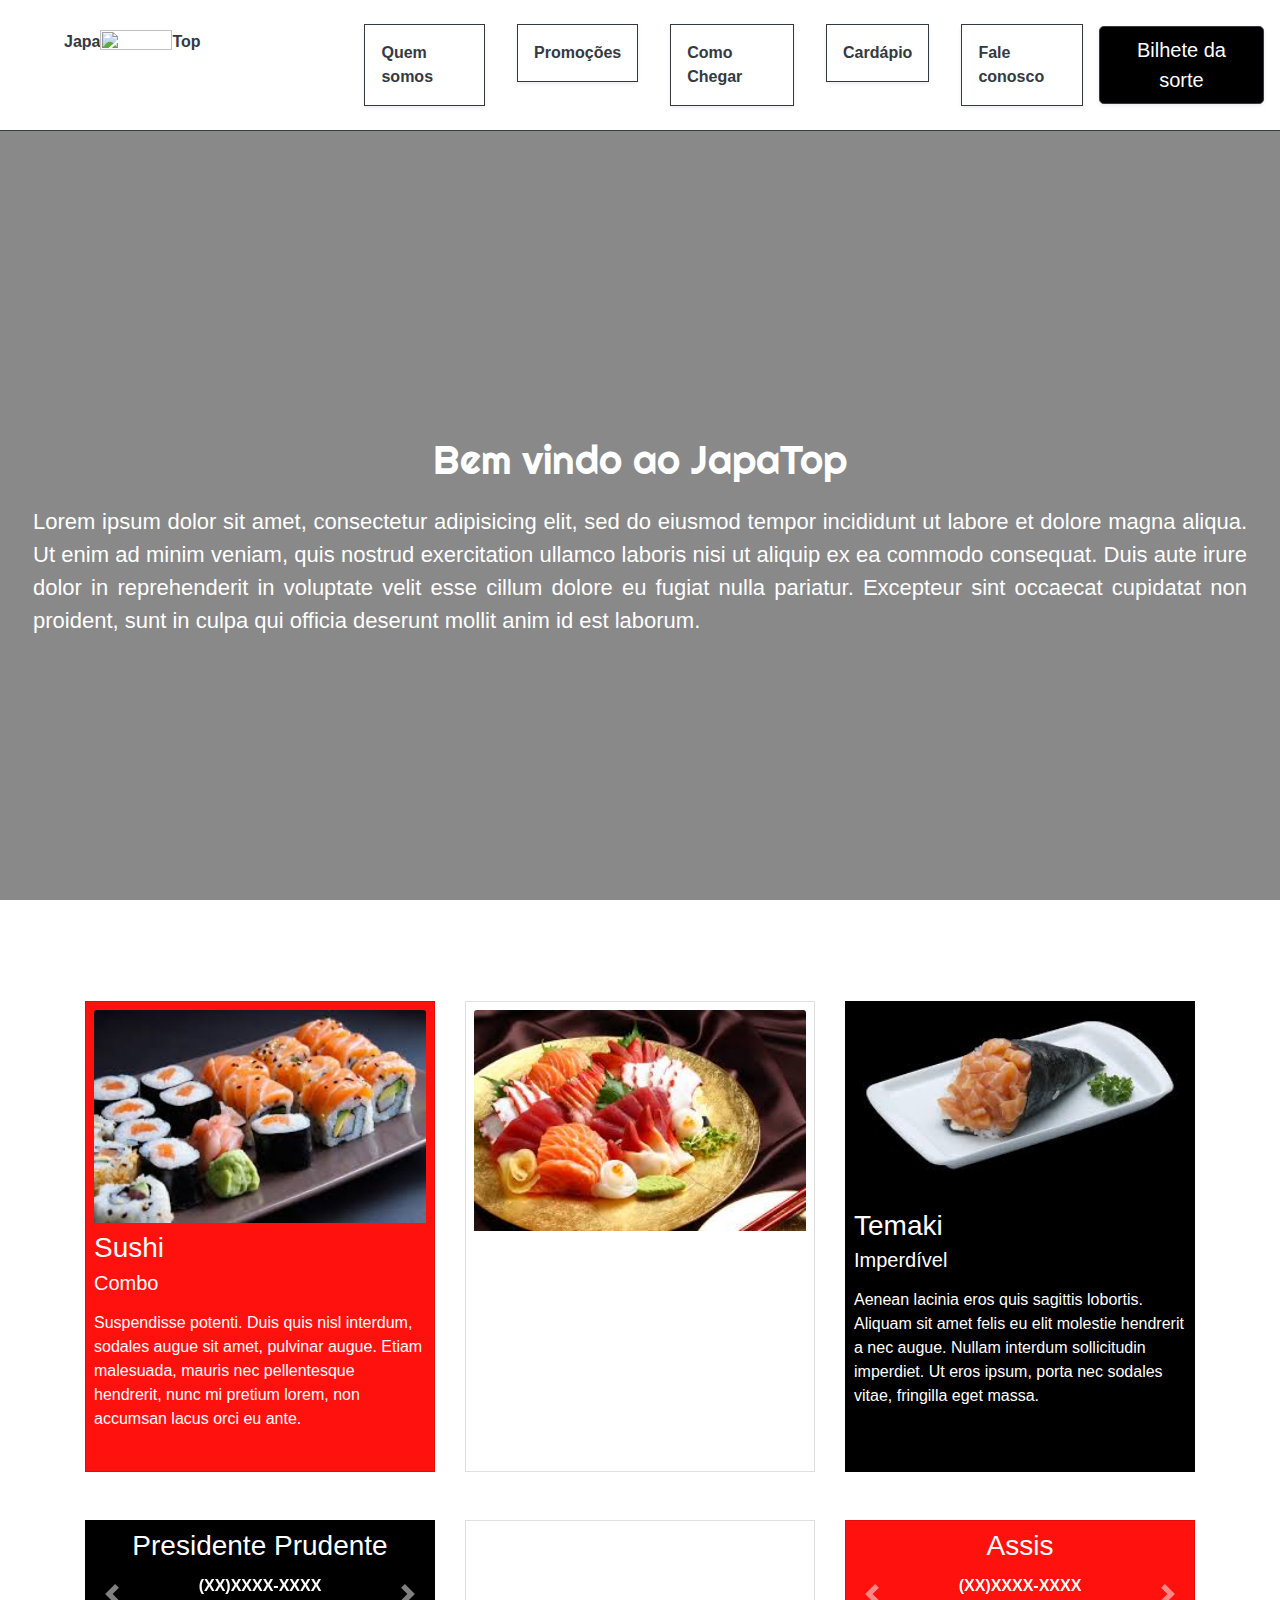
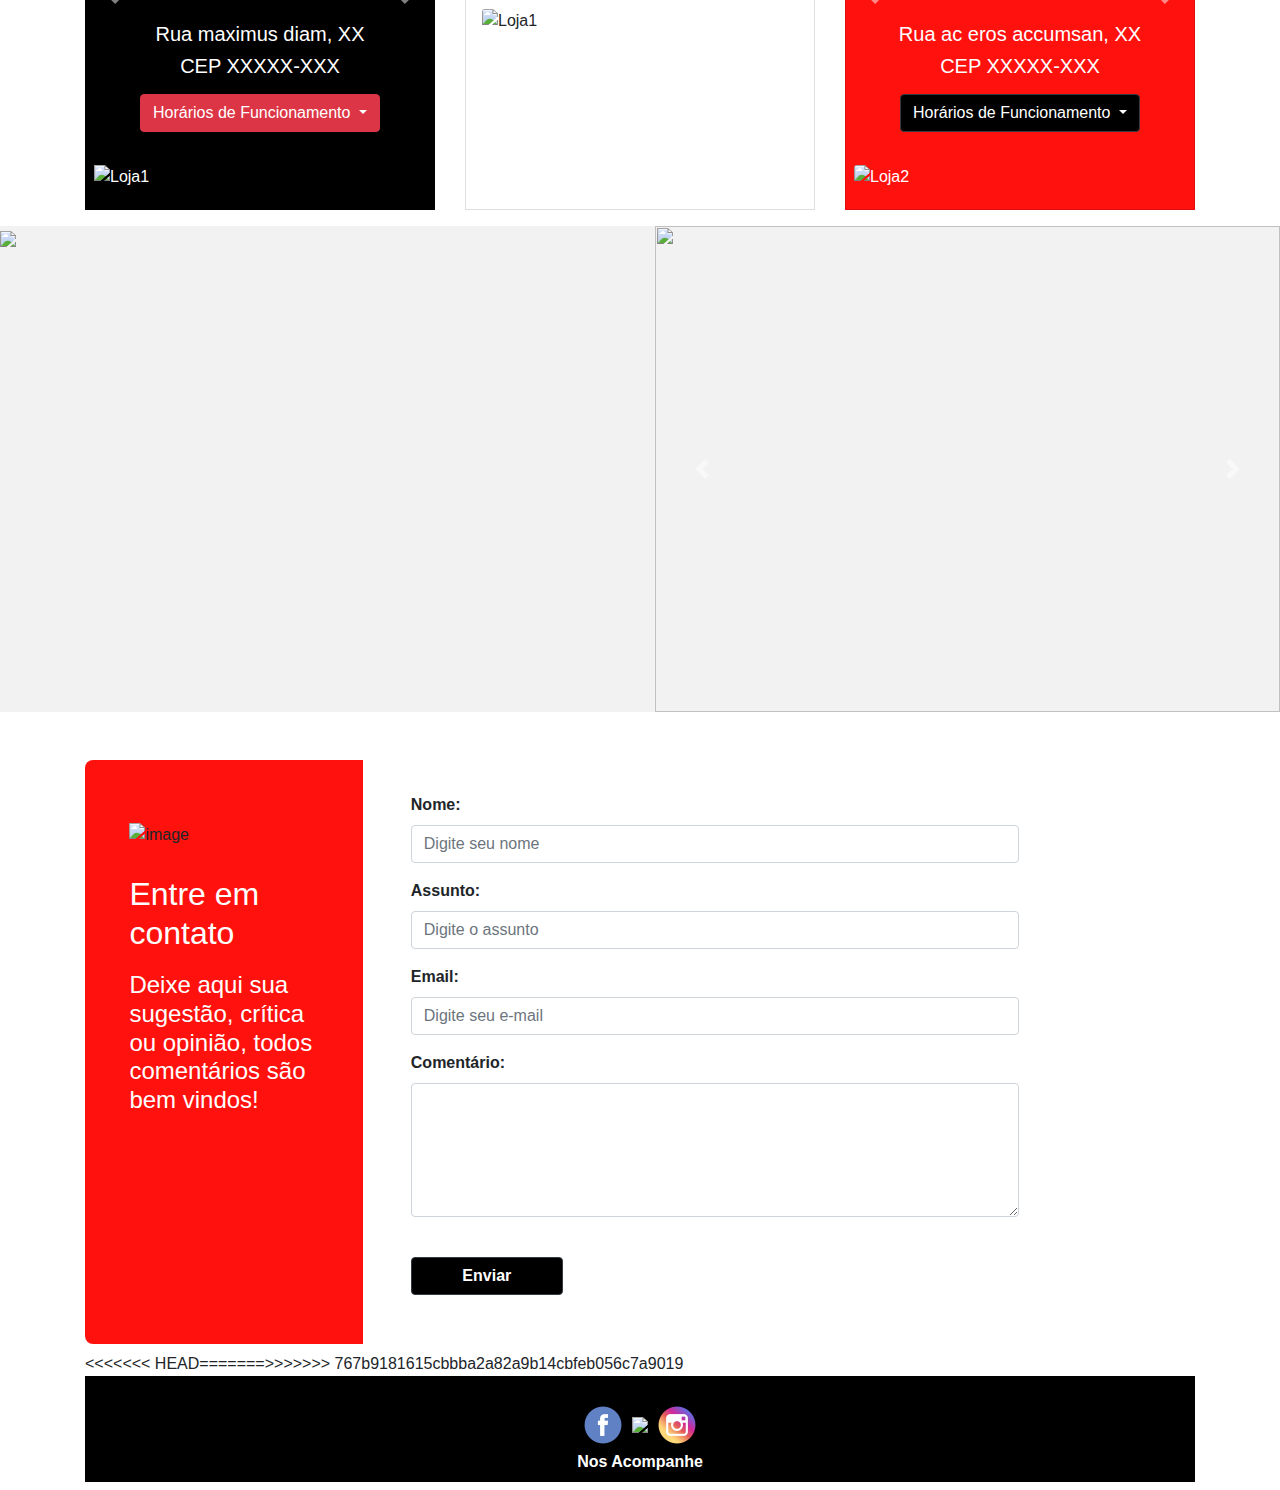
==== index.html @ ccb0958a "fixed carousel" ====
<!doctype html>
<html lang="pt-br">

<head>
  <!-- Required meta tags -->
  <meta charset="utf-8">
  <meta name="viewport" content="width=device-width, initial-scale=1, shrink-to-fit=no">

  <!-- Bootstrap CSS -->
  <link rel="stylesheet" href="https://stackpath.bootstrapcdn.com/bootstrap/4.3.1/css/bootstrap.min.css"
    integrity="sha384-ggOyR0iXCbMQv3Xipma34MD+dH/1fQ784/j6cY/iJTQUOhcWr7x9JvoRxT2MZw1T" crossorigin="anonymous">

  <link rel="stylesheet" href="style.css">

  <link href="https://fonts.googleapis.com/css?family=Righteous" rel="stylesheet">

  <title>JapaTop</title>
</head>

<body>


  <!-- Parte do Seq - Menu -->

  <nav class="navbar container-fluid navbar-expand-lg navbar-light border-bottom border-dark">
    <a class="navbar-brand-fluid text-dark font-weight-bolder mx-5" style="width: 250px;" href="#"> Japa<img
        src="imgs/nar.png" width="72" height="70" class="d-inline-block align-top img-fluid" alt="">Top </a>

    <button class="navbar-toggler" type="button" data-toggle="collapse" data-target="#navbarSupportedContent"
      aria-controls="navbarSupportedContent" aria-expanded="false" aria-label="Toggle navigation">
      <span class="navbar-toggler-icon"></span>
    </button>

    <div class="collapse navbar-collapse" id="navbarSupportedContent">
      <ul class="navbar-nav mr-auto">
        <li class="nav-item">
          <a class="nav-link seq text-dark font-weight-bolder border border-dark mx-3 shadow-sm p-3 my-3"
            href="#quemsomos">Quem somos</a>
        </li>
        <li class="nav-item">
          <a class="nav-link seq text-dark font-weight-bolder border border-dark mx-3 shadow-sm p-3 my-3"
            href="#promocao">Promoções</a>
        </li>
        <li class="nav-item">
          <a class="nav-link seq text-dark font-weight-bolder border border-dark mx-3 shadow-sm p-3 my-3"
            href="#comochegar">Como Chegar</a>
        </li>
        <li class="nav-item">
          <a class="nav-link seq text-dark font-weight-bolder border border-dark mx-3 shadow-sm p-3 my-3"
            href="#cardapio">Cardápio</a>
        </li>
        <li class="nav-item">
          <a class="nav-link seq text-dark font-weight-bolder border border-dark mx-3 shadow-sm p-3 my-3"
            href="#faleconosco">Fale conosco</a>
        </li>
      </ul>

      <button type="button" class="btn btn-lg btn-dark shadow-sm" data-toggle="popover" title=""
        data-content="Você é top">Bilhete da sorte</button>
    </div>
  </nav>

  <!-- Parte do Yudi/Duda - Paralax/quem somos -->
  <section class="header-size " id="quemsomos">
    <div class="row">
      <h1 class="container-fluid message">Bem vindo ao JapaTop</h1>
      <p class="message1 text-justify mr-5 ml-5 mt-3 ">Lorem ipsum dolor sit amet, consectetur adipisicing elit, sed do
        eiusmod
        tempor incididunt ut labore et dolore magna aliqua. Ut enim ad minim veniam,
        quis nostrud exercitation ullamco laboris nisi ut aliquip ex ea commodo
        consequat. Duis aute irure dolor in reprehenderit in voluptate velit esse
        cillum dolore eu fugiat nulla pariatur. Excepteur sint occaecat cupidatat non
        proident, sunt in culpa qui officia deserunt mollit anim id est laborum.
      </p>
    </div>
  </section>

  <!-- Parte do Luskas -->

  <div class="container mt-5 mb-3" id="promocao">
    <div class="card-deck">
      <div class="card text-white" id="card1">
        <div class="card-body"> <img src="imgs/sushi.jpeg" class="img-fluid card-img-top" alt="Sushi">
          <h3 class="card-title mt-2">Sushi</h3>
          <h5 class="card-subtitle">Combo</h5>
          <p class="card-text mt-3">Suspendisse potenti. Duis quis nisl interdum, sodales augue sit amet, pulvinar
            augue. Etiam malesuada, mauris nec pellentesque hendrerit, nunc mi pretium lorem, non accumsan lacus orci eu
            ante.</p>
        </div>
      </div>
      <div class="card" id="card2">
        <div class="card-body"> <img src="imgs/sashimi.jpeg" class="img-fluid card-img-top" alt="Sashimi">
          <h3 class="card-title mt-2 text-white">Sashimi</h3>
          <h5 class="card-subtitle text-white">Delícia</h5>
          <p class="card-text mt-3 text-white">Phasellus consequat condimentum ante. Aliquam maximus diam ac eros
            accumsan pellentesque. Vivamus ligula mi, feugiat ut luctus vitae, finibus ut odio. Vivamus aliquet molestie
            ante, id semper risus pretium vel. Nulla non tempor tellus.</p>
        </div>
      </div>
      <div class="card text-white" id="card3">
        <div class="card-body"> <img src="imgs/temaki.jpeg" class="img-fluid card-img-top" alt="Temaki">
          <h3 class="card-title mt-2">Temaki</h3>
          <h5 class="card-subtitle">Imperdível</h5>
          <p class="card-text mt-3">Aenean lacinia eros quis sagittis lobortis. Aliquam sit amet felis eu elit molestie
            hendrerit a nec augue. Nullam interdum sollicitudin imperdiet. Ut eros ipsum, porta nec sodales vitae,
            fringilla eget massa.</p>
        </div>
      </div>

    </div>

  </div>

  <!-- Parte do Seq - Infos e contato -->

  <div class="container mt-5 mb-3" id="comochegar">


    <div class="card-deck">
      <div class="card text-white" id="card4">


        <h3 class="card-title text-center mt-2">Presidente Prudente</h3>
        <div id="carouselExampleControls1" class="carousel slide" data-ride="carousel">
          <div class="carousel-inner">
            <div class="carousel-item active">
              <p class="text-center font-weight-bolder">(XX)XXXX-XXXX</p>
            </div>
            <div class="carousel-item">
              <p class="text-center font-weight-bolder">(YY)YYYY-YYYY</p>
            </div>
            <div class="carousel-item">
              <p class="text-center font-weight-bolder">(ZZ)ZZZZ-ZZZZ</p>
            </div>
          </div>
          <a class="carousel-control-prev" href="#carouselExampleControls1" role="button" data-slide="prev">
            <span class="carousel-control-prev-icon" aria-hidden="true"></span>
            <span class="sr-only">Previous</span>
          </a>
          <a class="carousel-control-next" href="#carouselExampleControls1" role="button" data-slide="next">
            <span class="carousel-control-next-icon" aria-hidden="true"></span>
            <span class="sr-only">Next</span>
          </a>
        </div>

        <h5 class="card-subtitle text-center mt-2">Rua maximus diam, XX</h5>
        <h5 class="card-subtitle text-center mt-2">CEP XXXXX-XXX</h5>

        <div class="dropdown mx-auto mt-3">
          <button class="btn btn-danger dropdown-toggle" type="button" id="dropdownMenuButton" data-display="static"
            data-toggle="dropdown" aria-haspopup="true" aria-expanded="false">
            Horários de Funcionamento
          </button>
          <div class="dropdown-menu" aria-labelledby="dropdownMenuButton">
            <a class="dropdown-item disabled" href="#">Seg-Qui: 11h às 14h e 19h às 23h</a>
            <div class="dropdown-divider"></div>
            <a class="dropdown-item disabled" href="#">Sex-Sab: 11h às 14h e 19h às 23h</a>
            <div class="dropdown-divider"></div>
            <a class="dropdown-item disabled" href="#">Dom-Feriado: 11h às 14h e 19h às 23h</a>
          </div>
        </div>

        <div class="card-body mt-4"> <img src="imgs/Loja1.png" class="img-fluid card-img-left" alt="Loja1">
        </div>
      </div>
      <div class="card" id="card5">
        <div class="card-body">
          <h3 class="card-title text-white text-center mt-2">Impossível resistir</h3>
          <h5 class="card-subtitle text-white text-center">Conheça nosso rodízio</h5>
          <div class="card-body"> <img src="imgs/rodizio.jpg" class="img-fluid card-img-top" alt="Loja1">
          </div>
          <p class="card-text text-white mt-3">Phasellus consequat condimentum ante. Aliquam maximus diam ac eros
            accumsan
            pellentesque. Vivamus ligula mi, feugiat ut luctus vitae, finibus ut odio. Vivamus aliquet molestie ante, id
            semper risus pretium vel. Nulla non tempor tellus.</p>
        </div>
      </div>

      <div class="card text-white" id="card6">

        <h3 class="card-title text-center mt-2">Assis</h3>

        <div id="carouselExampleControls" class="carousel slide" data-ride="carousel">
          <div class="carousel-inner">
            <div class="carousel-item active">
              <p class="text-center font-weight-bolder">(XX)XXXX-XXXX</p>
            </div>
            <div class="carousel-item">
              <p class="text-center font-weight-bolder">(YY)YYYY-YYYY</p>
            </div>
            <div class="carousel-item">
              <p class="text-center font-weight-bolder">(ZZ)ZZZZ-ZZZZ</p>
            </div>
          </div>
          <a class="carousel-control-prev" href="#carouselExampleControls" role="button" data-slide="prev">
            <span class="carousel-control-prev-icon" aria-hidden="true"></span>
            <span class="sr-only">Previous</span>
          </a>
          <a class="carousel-control-next" href="#carouselExampleControls" role="button" data-slide="next">
            <span class="carousel-control-next-icon" aria-hidden="true"></span>
            <span class="sr-only">Next</span>
          </a>
        </div>

        <h5 class="card-subtitle text-center mt-2">Rua ac eros accumsan, XX</h5>
        <h5 class="card-subtitle text-center mt-2">CEP XXXXX-XXX</h5>
        <div class="dropdown mx-auto mt-3">
          <button class="btn btn-dark  dropdown-toggle" type="button" id="dropdownMenuButton" data-display="static"
            data-toggle="dropdown" aria-haspopup="true" aria-expanded="false">
            Horários de Funcionamento
          </button>
          <div class="dropdown-menu" aria-labelledby="dropdownMenuButton">
            <a class="dropdown-item disabled" href="#">Seg-Qui: 11h às 14h e 19h às 23h</a>
            <div class="dropdown-divider"></div>
            <a class="dropdown-item disabled" href="#">Sex-Sab: 11h às 14h e 19h às 23h</a>
            <div class="dropdown-divider"></div>
            <a class="dropdown-item disabled" href="#">Dom-Feriado: 11h às 14h e 19h às 23h</a>
          </div>
        </div>
        <div class="card-body mt-4"> <img src="imgs/Loja2.jpg" class="img-fluid card-img-top" alt="Loja2">
        </div>
      </div>



    </div>
  </div>

  <!-- Parte do Yudi - Cardápio + Carousel -->
  <div class="coiso row mt-3">
    <div class="cardapio col-md-6">
      <img src="imgs/cardapio.jpg">
    </div>
    <div class="cardapio col-md-6">
      <div id="carouselExampleFade" class="carousel slide carousel-fade" data-ride="carousel">
        <div class="carousel-inner">
          <div class="carousel-item active">
            <img src="imgs/combo.jpg" class="d-block w-100" style="width:680px;height:486px">
          </div>
          <div class="carousel-item">
            <img src="imgs/outrosushi.jpg" class="d-block w-100" style="width:680px;height:486px">
          </div>
          <div class="carousel-item">
            <img src="imgs/temaki.jpg" class="d-block w-100" style="width:680px;height:486px">
          </div>
        </div>
        <a class="carousel-control-prev" href="#carouselExampleFade" role="button" data-slide="prev">
          <span class="carousel-control-prev-icon" aria-hidden="true"></span>
          <span class="sr-only">Previous</span>
        </a>
        <a class="carousel-control-next" href="#carouselExampleFade" role="button" data-slide="next">
          <span class="carousel-control-next-icon" aria-hidden="true"></span>
          <span class="sr-only">Next</span>
        </a>
      </div>
    </div>
  </div>

  <!-- Parte do Luskas/ Entrar em contato -->
  <div class="container contact mt-5 mb-2">
    <div class="container contact mt-5 mb-2" id="faleconosco">
      <div class="row">
        <div class="col-md-3">
          <div class="contact-info">
            <img src="https://image.ibb.co/kUASdV/contact-image.png" alt="image" />
            <h2 class="text-white">Entre em contato</h2>
            <h4 class="text-white">Deixe aqui sua sugestão, crítica ou opinião, todos comentários são bem vindos!</h4>
          </div>
        </div>
        <div class="col-md-9">
          <div class="contact-form">
            <div class="form-group">
              <form action="send_email.php" method="POST">
                <label class="control-label col-sm-2" for="fname">Nome:</label>
                <div class="col-sm-10">
                  <input type="text" class="form-control" id="fname" placeholder="Digite seu nome" name="nome">
                </div>
            </div>
            <div class="form-group">
              <label class="control-label col-sm-2" for="lname">Assunto:</label>
              <div class="col-sm-10">
                <input type="text" class="form-control" id="lname" placeholder="Digite o assunto" name="assunto">
              </div>
            </div>
            <div class="form-group">
              <label class="control-label col-sm-2" for="email">Email:</label>
              <div class="col-sm-10">
                <input type="email" class="form-control" id="email" placeholder="Digite seu e-mail" name="email">
              </div>
            </div>
            <div class="form-group">
              <label class="control-label col-sm-2" for="comment">Comentário:</label>
              <div class="col-sm-10">
                <textarea class="form-control" rows="5" id="comment" name="mensagem"></textarea>
              </div>
            </div>
            <div class="form-group">
              <div class="col-sm-offset-2 col-sm-10">
                <button type="submit" class="btn btn-dark mt-4">Enviar</button>
              </div>
            </div>
            </form>
          </div>
        </div>
      </div>
    </div>

    <<<<<<< HEAD=======>>>>>>> 767b9181615cbbba2a82a9b14cbfeb056c7a9019
      <!-- Parte da Duda/ Footer-->


      <div class="container-fluid bg ">

        <div class="text-center center-block pt-4 pb-2">
          <a href="https://pt-br.facebook.com/DachoSushiPrudente/"><i id="social-fb"
              class="fa fa-facebook-square fa-3x "><img class="social" src="imgs/face.png" width="50px"></i></a>
          <a href="https://twitter.com/login?lang=pt"><i id="social-tw" class="fa fa-twitter-square fa-3x social"><img
                class="social" src="imgs/twitter.png" width="50px"></i></a>
          <a
            href="https://www.instagram.com/explore/locations/223754640/dacho-restaurante-japones-e-sushi-bar-rodizio-e-delivery-em-pres-prudente?hl=pt-br"><i
              id="social-em" class="fa fa-envelope-square fa-3x social"><img class="social" src="imgs/insta.png"
                width="50px"></i></a>
          <p class="text-center font-weight-bolder text-white " style="margin:0px; ">Nos Acompanhe</p>
        </div>
      </div>
  </div>




  <!-- Optional JavaScript -->
  <!-- jQuery first, then Popper.js, then Bootstrap JS -->

  <script src="https://code.jquery.com/jquery-3.3.1.slim.min.js"
    integrity="sha384-q8i/X+965DzO0rT7abK41JStQIAqVgRVzpbzo5smXKp4YfRvH+8abtTE1Pi6jizo"
    crossorigin="anonymous"></script>
  <script type="">
$(function () {
  $('[data-toggle="popover"]').popover()
})</script>
  <script src="https://cdnjs.cloudflare.com/ajax/libs/popper.js/1.14.7/umd/popper.min.js"
    integrity="sha384-UO2eT0CpHqdSJQ6hJty5KVphtPhzWj9WO1clHTMGa3JDZwrnQq4sF86dIHNDz0W1"
    crossorigin="anonymous"></script>
  <script src="https://stackpath.bootstrapcdn.com/bootstrap/4.3.1/js/bootstrap.min.js"
    integrity="sha384-JjSmVgyd0p3pXB1rRibZUAYoIIy6OrQ6VrjIEaFf/nJGzIxFDsf4x0xIM+B07jRM"
    crossorigin="anonymous"></script>
</body>

</html>
---- style.css ----
* {
    margin: 0px;
    padding: 0px;
  -webkit-box-sizing: border-box;
  -moz-box-sizing: border-box;
  box-sizing: border-box;
}


.card-body {
    padding: 0.5rem;
}

.card {
    background-color: #fff;
    border: 1px solid rgba(0,0,0,.125);
    border-radius: .0;
}

.bg1 {
  background-image: url("imgs/aaa.jpg");

  /* Half height */
  height: 50%;

  /* Center and scale the image nicely */
  background-position: top;
  background-repeat: no-repeat;
  background-size: cover;
}
.bg {
  /* The image used */
  background-color: #000000;
  height: 100%;

  /* Center and scale the image nicely */
  background-position: center;
  background-repeat: no-repeat;
  background-size: cover;
}

.bg0 {
  /* The image used */
  background-image: url("imgs/arte.jpg");

  /* Half height */
  height: 50%;

  /* Center and scale the image nicely */
  background-position: top;
  background-repeat: no-repeat;
  background-size: cover;
}

p .card-text {
	padding-bottom: 0.8rem;
	line-height: 1.2rem;
	text-align: justify;
}
.seq:hover{
     background-color: white; 
     color: blue;
}


#card1 {
	background-color: #FF110E;
}

#card3 {
	background-color: #000000;
}

.header-size{
    background: linear-gradient(
    rgba(20,20,20, .5), 
    rgba(20,20,20, .5)),
    url(imgs/fundo2.jpg);
    background-position: center top;
    background-repeat: no-repeat;
    background-size: cover;
    background-attachment: fixed;
    color: white;
    padding-top: 300px;
    padding-bottom: 300px;
}

.message{
    margin: 5px;
    text-align: center;
    position: top;
    font-family: 'Righteous', cursive;
}
.message1{
  font-size: 22px;
}


.coiso{
    background-color: #f2f2f2;
    margin-top: 10px;
}

#card4 {
    background-color: #000000;
}

#card6 {
    background-color: #FF110E;
}
.social:hover {
    transition: .3s;
    transform: scale(1.2);
}

.social {
    transition: .3s;

}

  .col-md-3{
    background: #FF110E;
    padding: 4%;
    border-top-left-radius: 0.5rem;
    border-bottom-left-radius: 0.5rem;
  }
  .contact-info{
    margin-top:10%;
  }
  .contact-info img{
    margin-bottom: 15%;
  }
  .contact-info h2{
    margin-bottom: 10%;
  }
  .col-md-9{
    background: #fff;
    padding: 3%;
    border-top-right-radius: 0.5rem;
    border-bottom-right-radius: 0.5rem;
  }
  .contact-form label{
    font-weight:600;
  }
  .contact-form button{
    color: #fff;
    font-weight: 600;
    width: 25%;
  }
  .btn-dark {
    background: #000000;
  }
  .contact-form button:focus{
    box-shadow:none;
  }
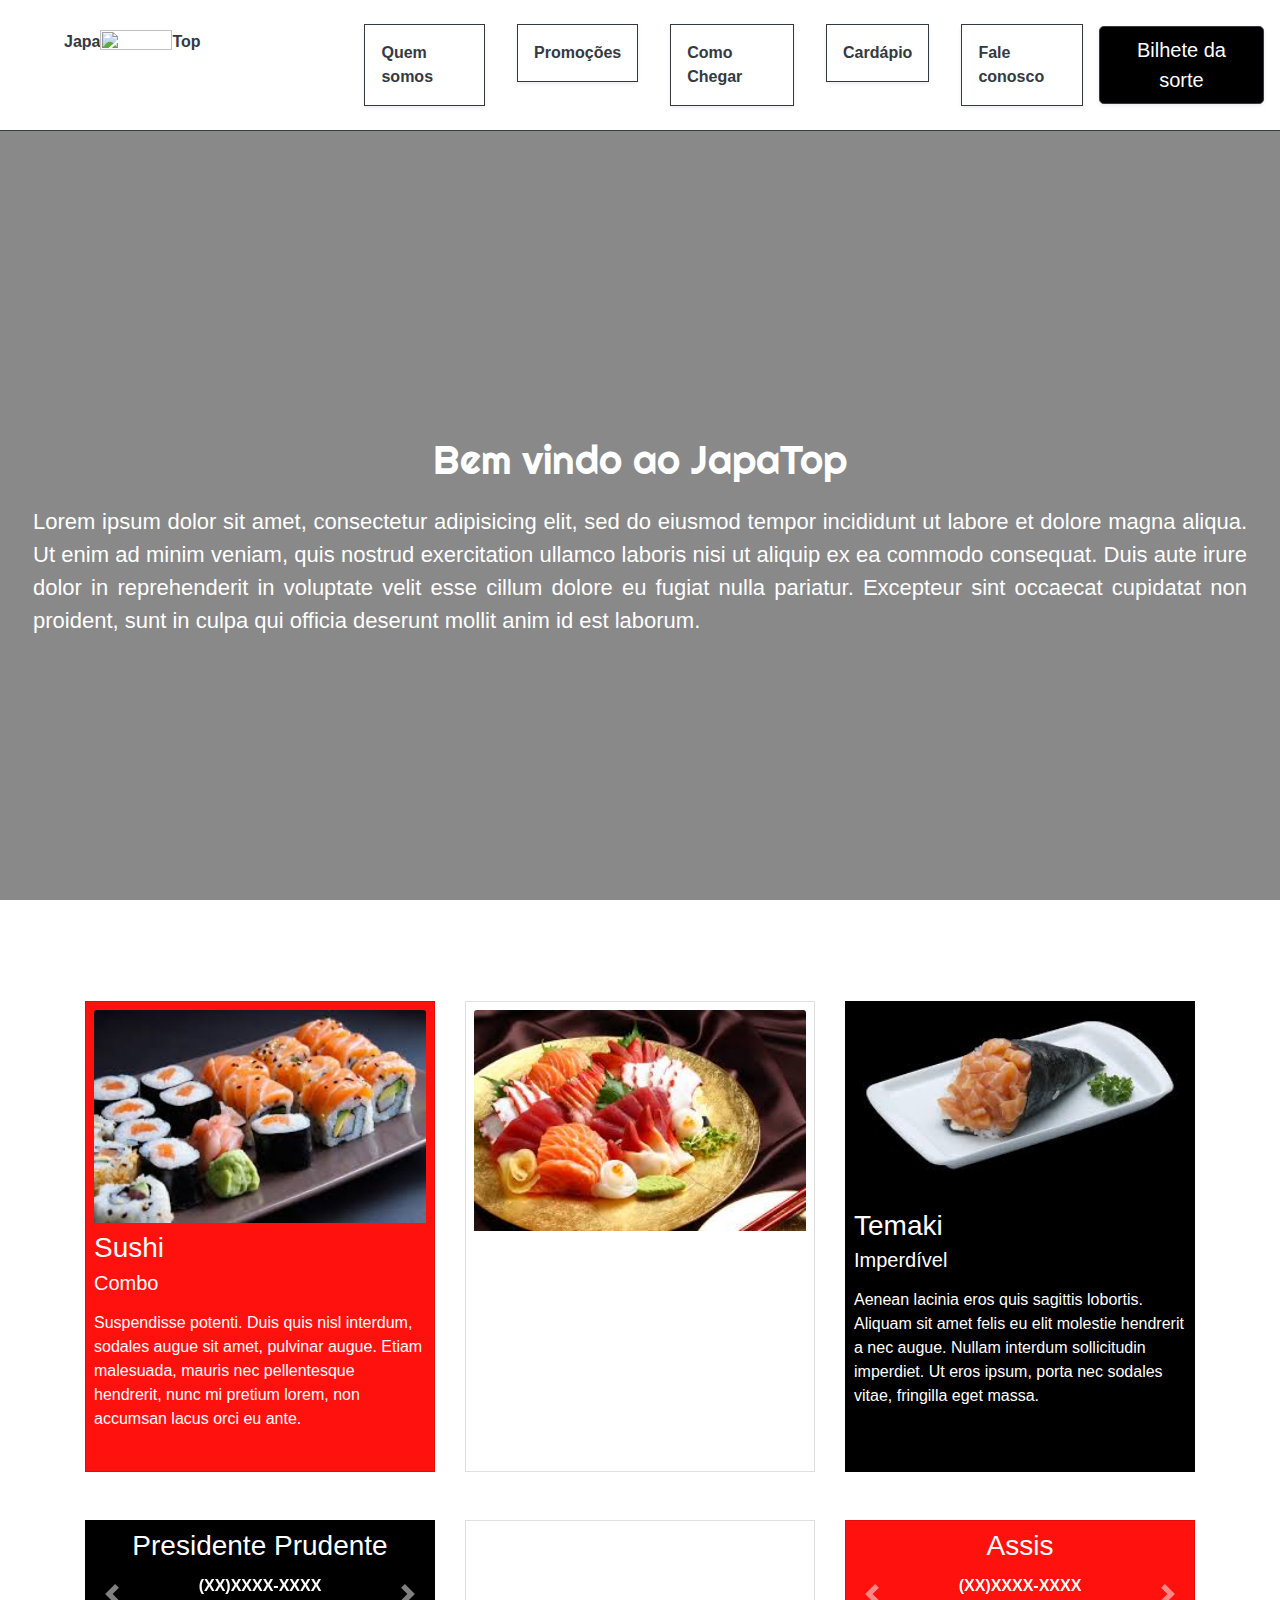
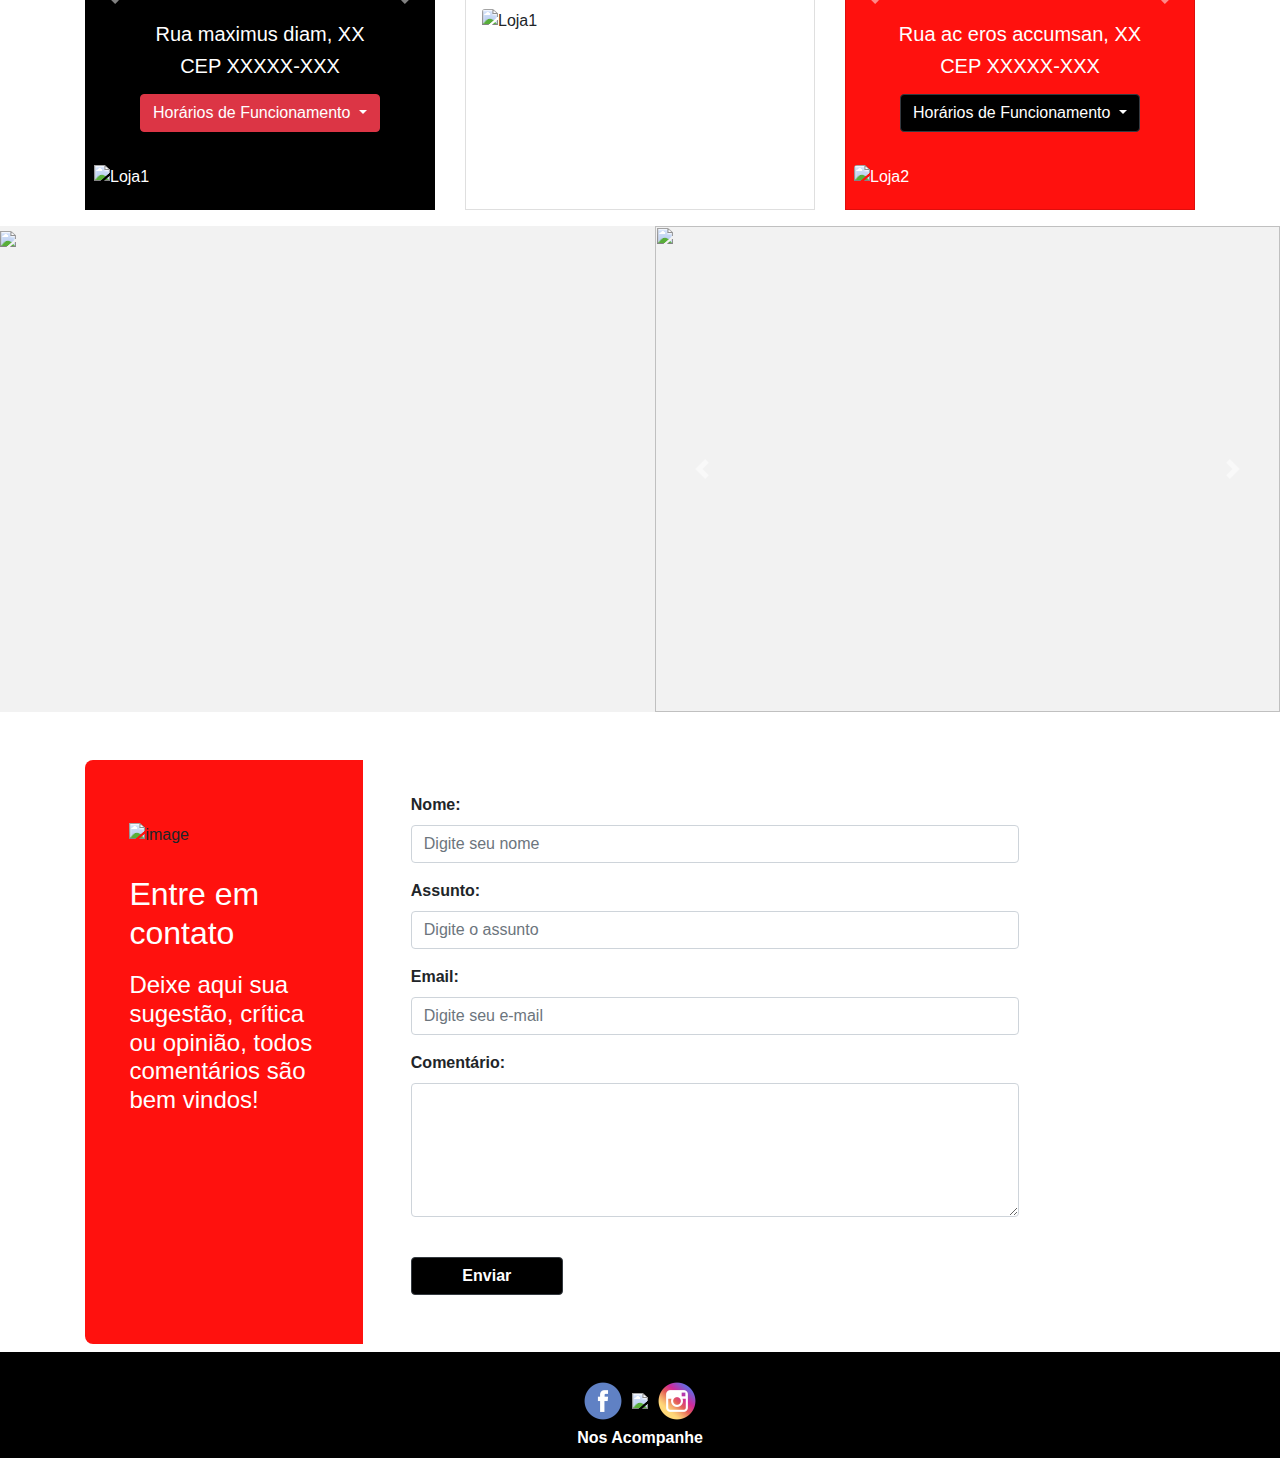
==== commit 5a33c3bc: "fix" ====
--- a/index.html
+++ b/index.html
@@ -227,123 +227,123 @@
   </div>
 
   <!-- Parte do Yudi - Cardápio + Carousel -->
-  <div class="coiso row mt-3">
-    <div class="cardapio col-md-6">
-      <img src="imgs/cardapio.jpg">
-    </div>
-    <div class="cardapio col-md-6">
-      <div id="carouselExampleFade" class="carousel slide carousel-fade" data-ride="carousel">
-        <div class="carousel-inner">
-          <div class="carousel-item active">
-            <img src="imgs/combo.jpg" class="d-block w-100" style="width:680px;height:486px">
-          </div>
-          <div class="carousel-item">
-            <img src="imgs/outrosushi.jpg" class="d-block w-100" style="width:680px;height:486px">
-          </div>
-          <div class="carousel-item">
-            <img src="imgs/temaki.jpg" class="d-block w-100" style="width:680px;height:486px">
-          </div>
-        </div>
-        <a class="carousel-control-prev" href="#carouselExampleFade" role="button" data-slide="prev">
-          <span class="carousel-control-prev-icon" aria-hidden="true"></span>
-          <span class="sr-only">Previous</span>
-        </a>
-        <a class="carousel-control-next" href="#carouselExampleFade" role="button" data-slide="next">
-          <span class="carousel-control-next-icon" aria-hidden="true"></span>
-          <span class="sr-only">Next</span>
-        </a>
-      </div>
-    </div>
-  </div>
-
-  <!-- Parte do Luskas/ Entrar em contato -->
-  <div class="container contact mt-5 mb-2">
-    <div class="container contact mt-5 mb-2" id="faleconosco">
-      <div class="row">
-        <div class="col-md-3">
-          <div class="contact-info">
-            <img src="https://image.ibb.co/kUASdV/contact-image.png" alt="image" />
-            <h2 class="text-white">Entre em contato</h2>
-            <h4 class="text-white">Deixe aqui sua sugestão, crítica ou opinião, todos comentários são bem vindos!</h4>
-          </div>
-        </div>
-        <div class="col-md-9">
-          <div class="contact-form">
-            <div class="form-group">
-              <form action="send_email.php" method="POST">
-                <label class="control-label col-sm-2" for="fname">Nome:</label>
+  <div class="bg0">
+    <div class="coiso row">
+      <div class="cardapio col-md-6">
+        <img src="imgs/cardapio.jpg">
+      </div>
+      <div class="cardapio col-md-6">
+        <div id="carouselExampleFade" class="carousel slide carousel-fade" data-ride="carousel">
+          <div class="carousel-inner">
+            <div class="carousel-item active">
+              <img src="imgs/combo.jpg" class="d-block w-100" style="width:680px;height:486px">
+            </div>
+            <div class="carousel-item">
+              <img src="imgs/outrosushi.jpg" class="d-block w-100" style="width:680px;height:486px">
+            </div>
+            <div class="carousel-item">
+              <img src="imgs/temaki.jpg" class="d-block w-100" style="width:680px;height:486px">
+            </div>
+          </div>
+          <a class="carousel-control-prev" href="#carouselExampleFade" role="button" data-slide="prev">
+            <span class="carousel-control-prev-icon" aria-hidden="true"></span>
+            <span class="sr-only">Previous</span>
+          </a>
+          <a class="carousel-control-next" href="#carouselExampleFade" role="button" data-slide="next">
+            <span class="carousel-control-next-icon" aria-hidden="true"></span>
+            <span class="sr-only">Next</span>
+          </a>
+        </div>
+      </div>
+    </div>
+    
+    <!-- Parte do Luskas/ Entrar em contato -->
+    <div class="container contact mt-5 mb-2">
+      <div class="container contact mt-5 mb-2" id="faleconosco">
+        <div class="row">
+          <div class="col-md-3">
+            <div class="contact-info">
+              <img src="https://image.ibb.co/kUASdV/contact-image.png" alt="image" />
+              <h2 class="text-white">Entre em contato</h2>
+              <h4 class="text-white">Deixe aqui sua sugestão, crítica ou opinião, todos comentários são bem vindos!</h4>
+            </div>
+          </div>
+          <div class="col-md-9">
+            <div class="contact-form">
+              <div class="form-group">
+                <form action="send_email.php" method="POST">
+                  <label class="control-label col-sm-2" for="fname">Nome:</label>
+                  <div class="col-sm-10">
+                    <input type="text" class="form-control" id="fname" placeholder="Digite seu nome" name="nome">
+                  </div>
+              </div>
+              <div class="form-group">
+                <label class="control-label col-sm-2" for="lname">Assunto:</label>
                 <div class="col-sm-10">
-                  <input type="text" class="form-control" id="fname" placeholder="Digite seu nome" name="nome">
+                  <input type="text" class="form-control" id="lname" placeholder="Digite o assunto" name="assunto">
                 </div>
-            </div>
-            <div class="form-group">
-              <label class="control-label col-sm-2" for="lname">Assunto:</label>
-              <div class="col-sm-10">
-                <input type="text" class="form-control" id="lname" placeholder="Digite o assunto" name="assunto">
-              </div>
-            </div>
-            <div class="form-group">
-              <label class="control-label col-sm-2" for="email">Email:</label>
-              <div class="col-sm-10">
-                <input type="email" class="form-control" id="email" placeholder="Digite seu e-mail" name="email">
-              </div>
-            </div>
-            <div class="form-group">
-              <label class="control-label col-sm-2" for="comment">Comentário:</label>
-              <div class="col-sm-10">
-                <textarea class="form-control" rows="5" id="comment" name="mensagem"></textarea>
-              </div>
-            </div>
-            <div class="form-group">
-              <div class="col-sm-offset-2 col-sm-10">
-                <button type="submit" class="btn btn-dark mt-4">Enviar</button>
-              </div>
-            </div>
+              </div>
+              <div class="form-group">
+                <label class="control-label col-sm-2" for="email">Email:</label>
+                <div class="col-sm-10">
+                  <input type="email" class="form-control" id="email" placeholder="Digite seu e-mail" name="email">
+                </div>
+              </div>
+              <div class="form-group">
+                <label class="control-label col-sm-2" for="comment">Comentário:</label>
+                <div class="col-sm-10">
+                  <textarea class="form-control" rows="5" id="comment" name="mensagem"></textarea>
+                </div>
+              </div>
+              <div class="form-group">
+                <div class="col-sm-offset-2 col-sm-10">
+                  <button type="submit" class="btn btn-dark mt-4">Enviar</button>
+                </div>
+              </div>
             </form>
-          </div>
-        </div>
-      </div>
-    </div>
-
-    <<<<<<< HEAD=======>>>>>>> 767b9181615cbbba2a82a9b14cbfeb056c7a9019
+            </div>
+          </div>
+        </div>
+      </div>
+    </div>
+      
       <!-- Parte da Duda/ Footer-->
-
-
-      <div class="container-fluid bg ">
-
-        <div class="text-center center-block pt-4 pb-2">
-          <a href="https://pt-br.facebook.com/DachoSushiPrudente/"><i id="social-fb"
-              class="fa fa-facebook-square fa-3x "><img class="social" src="imgs/face.png" width="50px"></i></a>
-          <a href="https://twitter.com/login?lang=pt"><i id="social-tw" class="fa fa-twitter-square fa-3x social"><img
-                class="social" src="imgs/twitter.png" width="50px"></i></a>
-          <a
-            href="https://www.instagram.com/explore/locations/223754640/dacho-restaurante-japones-e-sushi-bar-rodizio-e-delivery-em-pres-prudente?hl=pt-br"><i
-              id="social-em" class="fa fa-envelope-square fa-3x social"><img class="social" src="imgs/insta.png"
-                width="50px"></i></a>
-          <p class="text-center font-weight-bolder text-white " style="margin:0px; ">Nos Acompanhe</p>
-        </div>
-      </div>
-  </div>
-
-
-
-
-  <!-- Optional JavaScript -->
-  <!-- jQuery first, then Popper.js, then Bootstrap JS -->
-
-  <script src="https://code.jquery.com/jquery-3.3.1.slim.min.js"
-    integrity="sha384-q8i/X+965DzO0rT7abK41JStQIAqVgRVzpbzo5smXKp4YfRvH+8abtTE1Pi6jizo"
-    crossorigin="anonymous"></script>
-  <script type="">
+      
+
+    <div class="container-fluid bg ">
+
+      <div class="text-center center-block pt-4 pb-2">
+        <a href="https://pt-br.facebook.com/DachoSushiPrudente/"><i id="social-fb"
+            class="fa fa-facebook-square fa-3x "><img class="social" src="imgs/face.png" width="50px"></i></a>
+        <a href="https://twitter.com/login?lang=pt"><i id="social-tw" class="fa fa-twitter-square fa-3x social"><img
+              class="social" src="imgs/twitter.png" width="50px"></i></a>
+        <a
+          href="https://www.instagram.com/explore/locations/223754640/dacho-restaurante-japones-e-sushi-bar-rodizio-e-delivery-em-pres-prudente?hl=pt-br"><i
+            id="social-em" class="fa fa-envelope-square fa-3x social"><img class="social" src="imgs/insta.png"
+              width="50px"></i></a>
+        <p class="text-center font-weight-bolder text-white " style="margin:0px; ">Nos Acompanhe</p>
+      </div>
+    </div>
+
+
+
+
+    <!-- Optional JavaScript -->
+    <!-- jQuery first, then Popper.js, then Bootstrap JS -->
+
+    <script src="https://code.jquery.com/jquery-3.3.1.slim.min.js"
+      integrity="sha384-q8i/X+965DzO0rT7abK41JStQIAqVgRVzpbzo5smXKp4YfRvH+8abtTE1Pi6jizo"
+      crossorigin="anonymous"></script>
+    <script type="">
 $(function () {
   $('[data-toggle="popover"]').popover()
 })</script>
-  <script src="https://cdnjs.cloudflare.com/ajax/libs/popper.js/1.14.7/umd/popper.min.js"
-    integrity="sha384-UO2eT0CpHqdSJQ6hJty5KVphtPhzWj9WO1clHTMGa3JDZwrnQq4sF86dIHNDz0W1"
-    crossorigin="anonymous"></script>
-  <script src="https://stackpath.bootstrapcdn.com/bootstrap/4.3.1/js/bootstrap.min.js"
-    integrity="sha384-JjSmVgyd0p3pXB1rRibZUAYoIIy6OrQ6VrjIEaFf/nJGzIxFDsf4x0xIM+B07jRM"
-    crossorigin="anonymous"></script>
+    <script src="https://cdnjs.cloudflare.com/ajax/libs/popper.js/1.14.7/umd/popper.min.js"
+      integrity="sha384-UO2eT0CpHqdSJQ6hJty5KVphtPhzWj9WO1clHTMGa3JDZwrnQq4sF86dIHNDz0W1"
+      crossorigin="anonymous"></script>
+    <script src="https://stackpath.bootstrapcdn.com/bootstrap/4.3.1/js/bootstrap.min.js"
+      integrity="sha384-JjSmVgyd0p3pXB1rRibZUAYoIIy6OrQ6VrjIEaFf/nJGzIxFDsf4x0xIM+B07jRM"
+      crossorigin="anonymous"></script>
 </body>
 
 </html>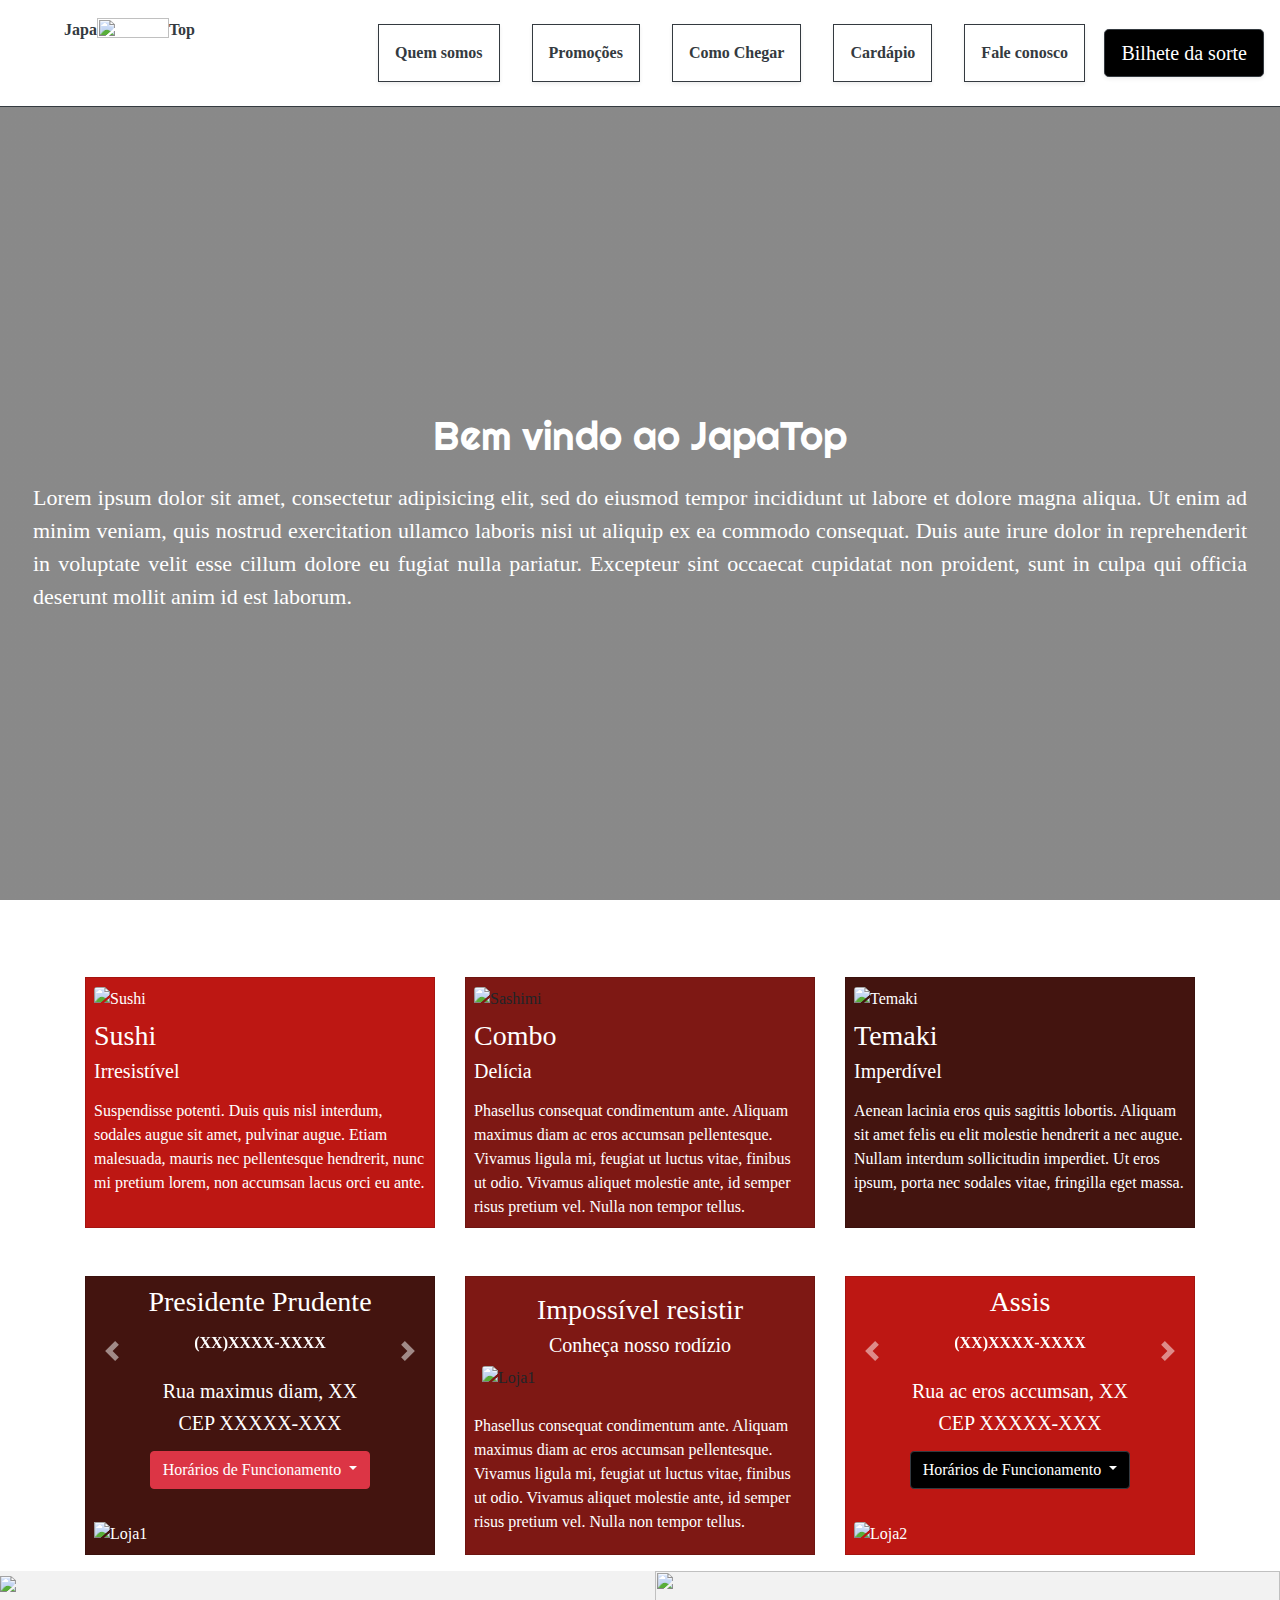
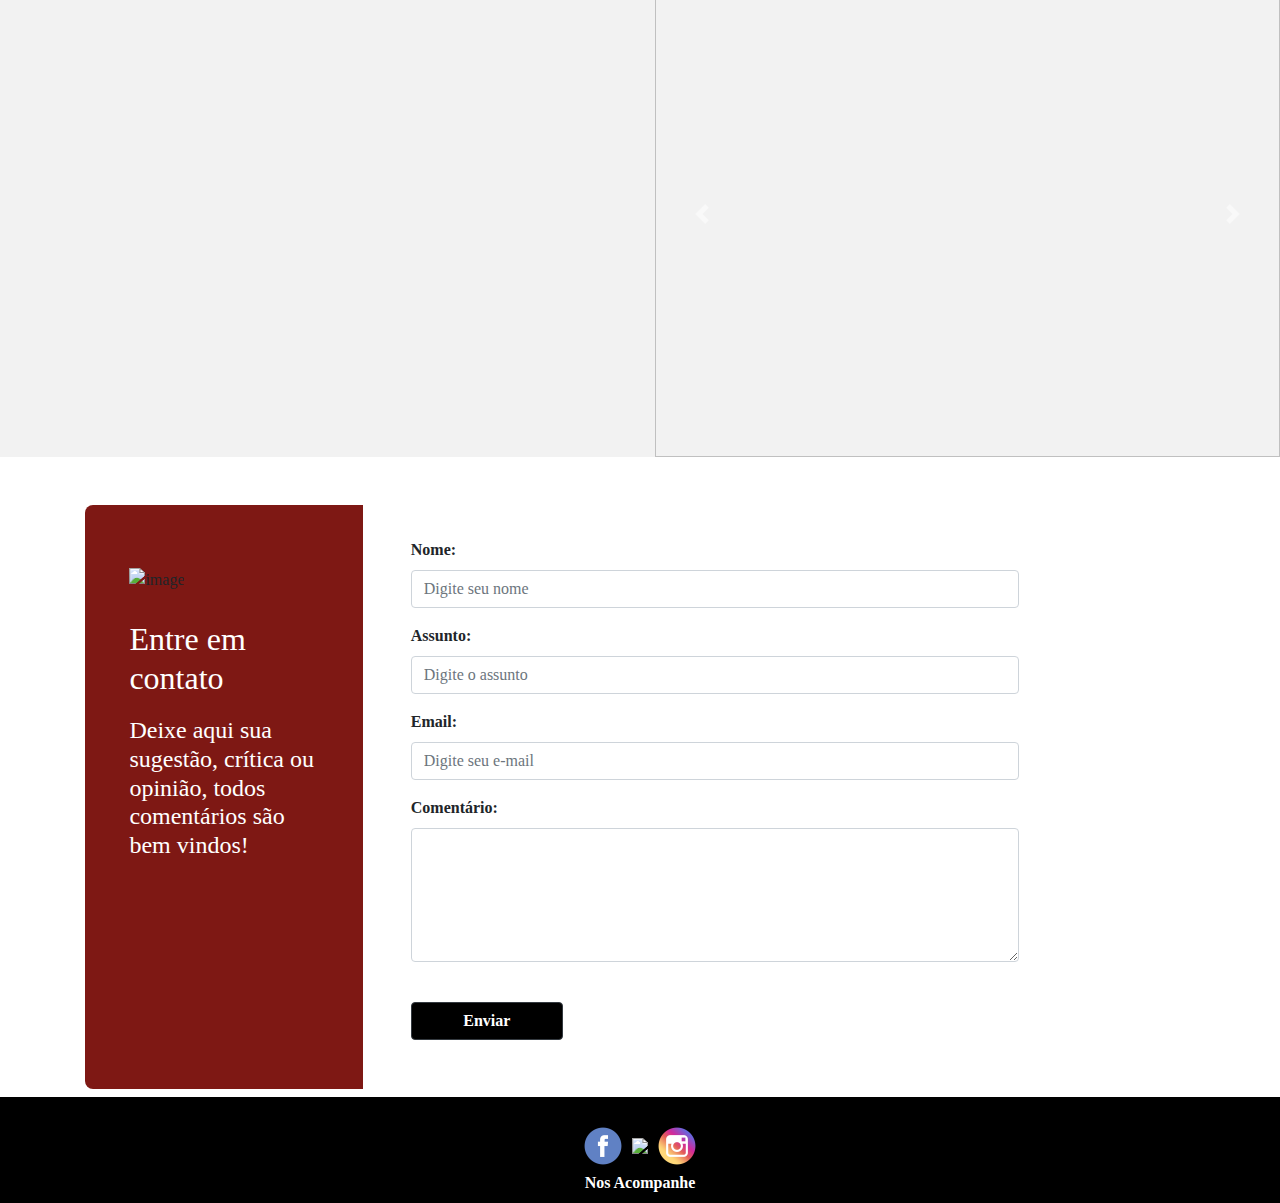
==== commit 687b7251: "Merge branch 'master' of github.com:RestauranteJapaTop/ProjetoJapa" ====
--- a/index.html
+++ b/index.html
@@ -80,17 +80,17 @@
   <div class="container mt-5 mb-3" id="promocao">
     <div class="card-deck">
       <div class="card text-white" id="card1">
-        <div class="card-body"> <img src="imgs/sushi.jpeg" class="img-fluid card-img-top" alt="Sushi">
+        <div class="card-body"> <img src="imgs/outrosushi.jpg" class="img-fluid card-img-top" alt="Sushi">
           <h3 class="card-title mt-2">Sushi</h3>
-          <h5 class="card-subtitle">Combo</h5>
+          <h5 class="card-subtitle">Irresistível</h5>
           <p class="card-text mt-3">Suspendisse potenti. Duis quis nisl interdum, sodales augue sit amet, pulvinar
             augue. Etiam malesuada, mauris nec pellentesque hendrerit, nunc mi pretium lorem, non accumsan lacus orci eu
             ante.</p>
         </div>
       </div>
       <div class="card" id="card2">
-        <div class="card-body"> <img src="imgs/sashimi.jpeg" class="img-fluid card-img-top" alt="Sashimi">
-          <h3 class="card-title mt-2 text-white">Sashimi</h3>
+        <div class="card-body"> <img src="imgs/combo.jpg" class="img-fluid card-img-top" alt="Sashimi">
+          <h3 class="card-title mt-2 text-white">Combo</h3>
           <h5 class="card-subtitle text-white">Delícia</h5>
           <p class="card-text mt-3 text-white">Phasellus consequat condimentum ante. Aliquam maximus diam ac eros
             accumsan pellentesque. Vivamus ligula mi, feugiat ut luctus vitae, finibus ut odio. Vivamus aliquet molestie
@@ -98,7 +98,7 @@
         </div>
       </div>
       <div class="card text-white" id="card3">
-        <div class="card-body"> <img src="imgs/temaki.jpeg" class="img-fluid card-img-top" alt="Temaki">
+        <div class="card-body"> <img src="imgs/temaki.jpg" class="img-fluid card-img-top" alt="Temaki">
           <h3 class="card-title mt-2">Temaki</h3>
           <h5 class="card-subtitle">Imperdível</h5>
           <p class="card-text mt-3">Aenean lacinia eros quis sagittis lobortis. Aliquam sit amet felis eu elit molestie
@@ -227,7 +227,7 @@
   </div>
 
   <!-- Parte do Yudi - Cardápio + Carousel -->
-  <div class="bg0">
+  <div class="bg0" id="cardapio">
     <div class="coiso row">
       <div class="cardapio col-md-6">
         <img src="imgs/cardapio.jpg">
--- a/style.css
+++ b/style.css
@@ -1,3 +1,11 @@
+body {
+  background: url("imgs/aaa.jpg") no-repeat center center fixed;
+  -webkit-background-size: cover;
+  -moz-background-size: cover;
+  -o-background-size: cover;
+  background-size: cover;
+  font-family: "Open Sans", serif;
+}
 * {
     margin: 0px;
     padding: 0px;
@@ -17,37 +25,19 @@
     border-radius: .0;
 }
 
-.bg1 {
-  background-image: url("imgs/aaa.jpg");
 
-  /* Half height */
-  height: 50%;
-
-  /* Center and scale the image nicely */
-  background-position: top;
-  background-repeat: no-repeat;
-  background-size: cover;
-}
 .bg {
-  /* The image used */
-  background-color: #000000;
+  
+  background-color: #000000; 
   height: 100%;
-
-  /* Center and scale the image nicely */
   background-position: center;
   background-repeat: no-repeat;
   background-size: cover;
-}
+} 
 
 .bg0 {
-  /* The image used */
-  background-image: url("imgs/arte.jpg");
-
-  /* Half height */
-  height: 50%;
-
-  /* Center and scale the image nicely */
-  background-position: top;
+  background-color: white;
+  background-position: center;
   background-repeat: no-repeat;
   background-size: cover;
 }
@@ -58,17 +48,19 @@
 	text-align: justify;
 }
 .seq:hover{
-     background-color: white; 
-     color: blue;
+     background-color: grey ; 
+     
 }
 
 
 #card1 {
-	background-color: #FF110E;
+	background-color: #bd1713;
 }
-
+#card2{
+  background-color: #7e1814;
+}
 #card3 {
-	background-color: #000000;
+	background-color: #43140f;
 }
 
 .header-size{
@@ -102,12 +94,50 @@
 }
 
 #card4 {
-    background-color: #000000;
+    background-color: #43140f;
+}
+#card5{
+ background-color: #7e1814;
 }
 
 #card6 {
-    background-color: #FF110E;
+    background-color:#bd1713 ;
 }
+ .col-md-3{
+  background-color: #7e1814;
+    padding: 4%;
+    border-top-left-radius: 0.5rem;
+    border-bottom-left-radius: 0.5rem;
+  }
+  .contact-info{
+    margin-top:10%;
+  }
+  .contact-info img{
+    margin-bottom: 15%;
+  }
+  .contact-info h2{
+    margin-bottom: 10%;
+  }
+  .col-md-9{
+    background: #fff;
+    padding: 3%;
+    border-top-right-radius: 0.5rem;
+    border-bottom-right-radius: 0.5rem;
+  }
+  .contact-form label{
+    font-weight:600;
+  }
+  .contact-form button{
+    color: #fff;
+    font-weight: 600;
+    width: 25%;
+  }
+  .btn-dark {
+    background: #000000;
+  }
+  .contact-form button:focus{
+    box-shadow:none;
+  }
 .social:hover {
     transition: .3s;
     transform: scale(1.2);
@@ -119,7 +149,7 @@
 }
 
   .col-md-3{
-    background: #FF110E;
+    background: #7e1814;
     padding: 4%;
     border-top-left-radius: 0.5rem;
     border-bottom-left-radius: 0.5rem;
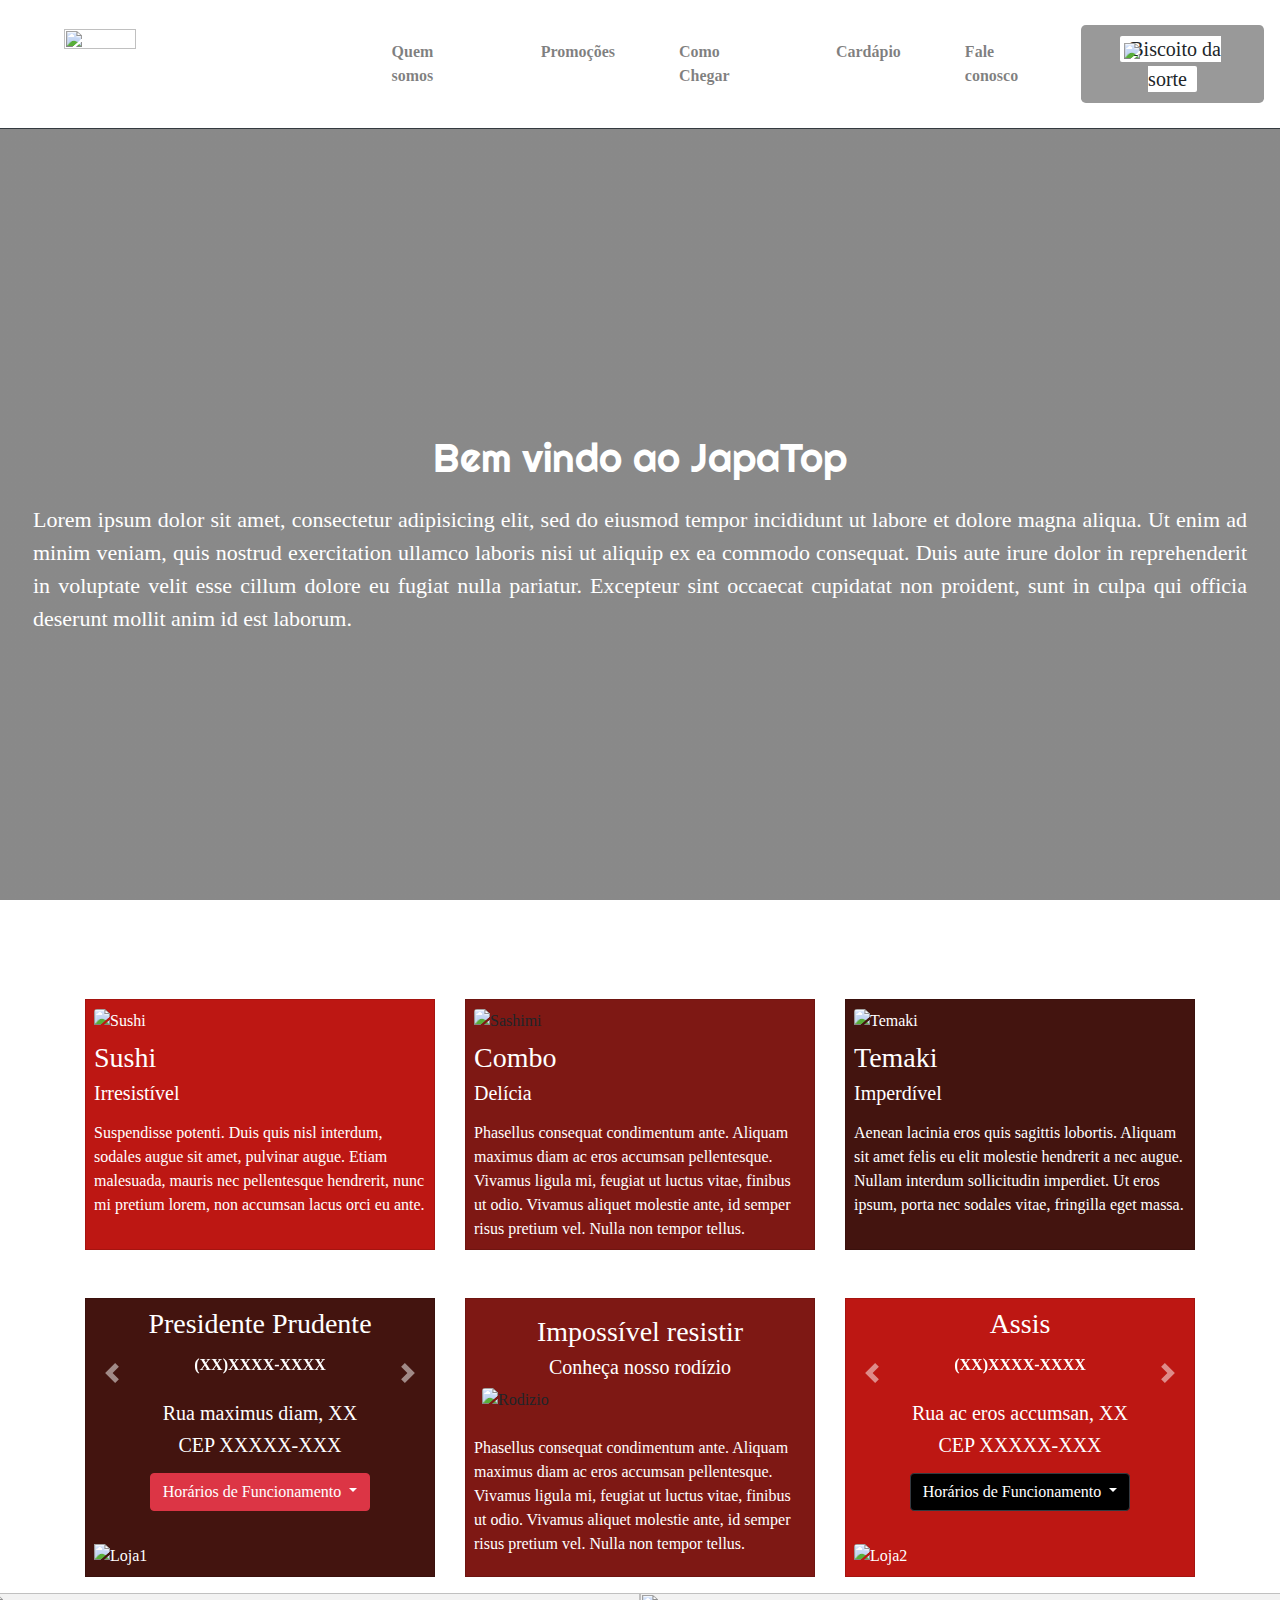
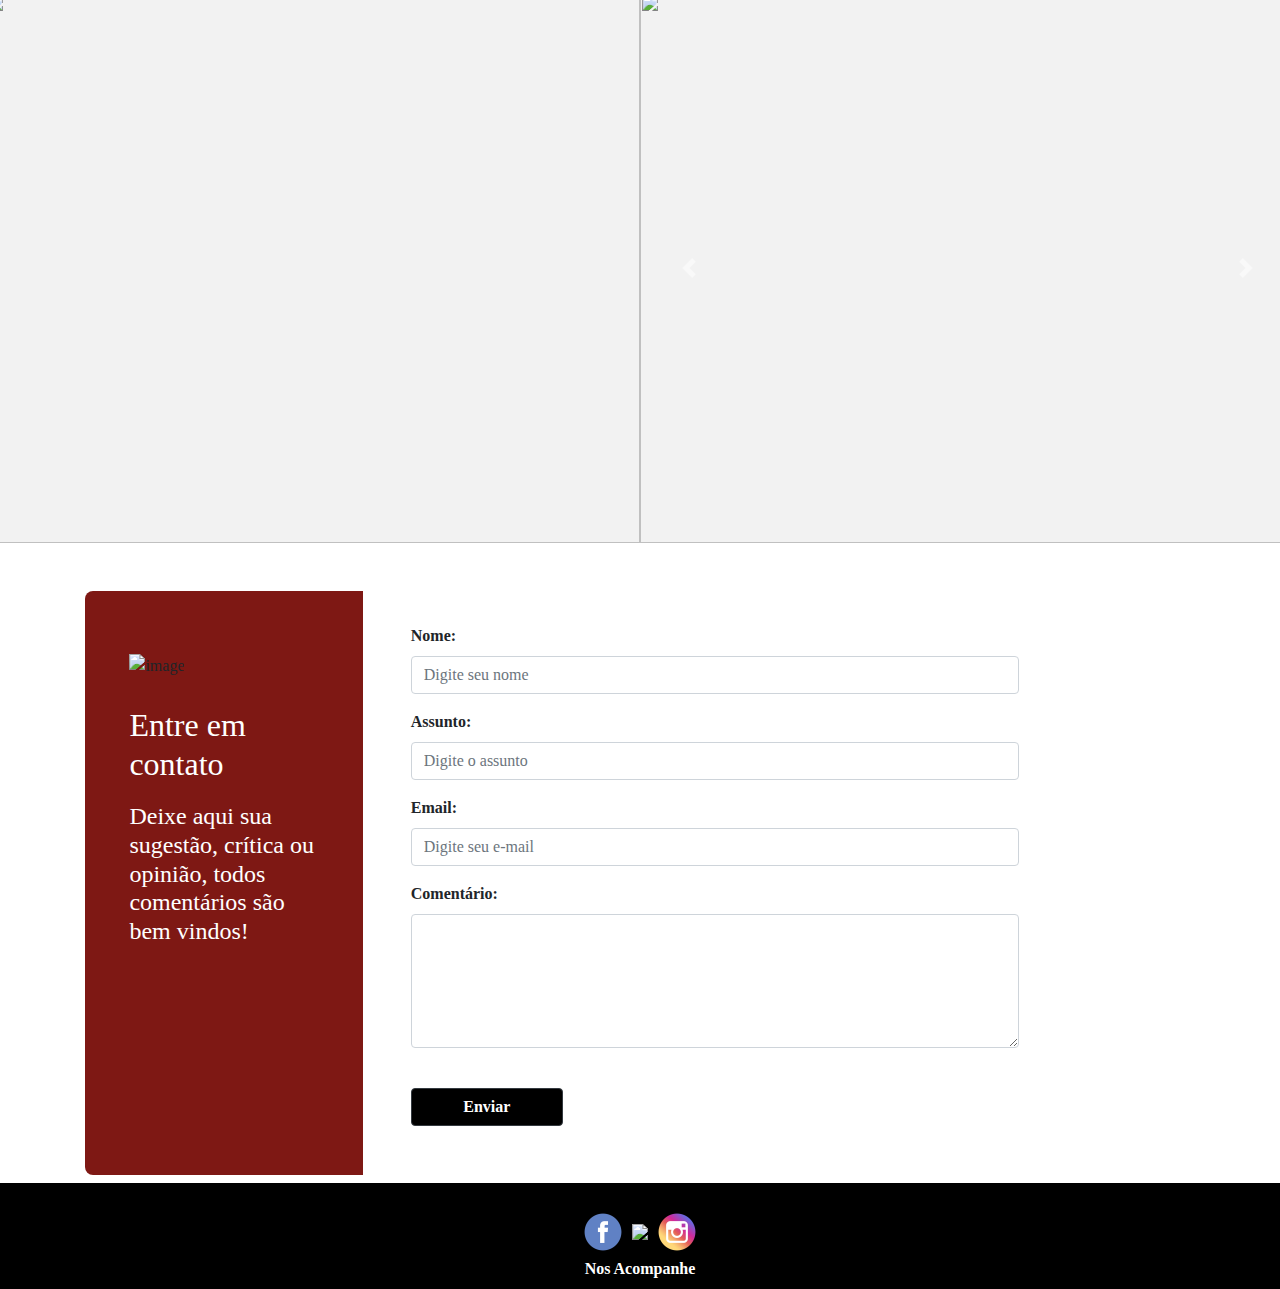
==== commit ec290498: "hotfix" ====
--- a/index.html
+++ b/index.html
@@ -13,6 +13,7 @@
   <link rel="stylesheet" href="style.css">
 
   <link href="https://fonts.googleapis.com/css?family=Righteous" rel="stylesheet">
+  <link href="https://fonts.googleapis.com/css?family=Poppins|Work+Sans" rel="stylesheet">
 
   <title>JapaTop</title>
 </head>
@@ -23,8 +24,8 @@
   <!-- Parte do Seq - Menu -->
 
   <nav class="navbar container-fluid navbar-expand-lg navbar-light border-bottom border-dark">
-    <a class="navbar-brand-fluid text-dark font-weight-bolder mx-5" style="width: 250px;" href="#"> Japa<img
-        src="imgs/nar.png" width="72" height="70" class="d-inline-block align-top img-fluid" alt="">Top </a>
+    <a class="navbar-brand-fluid text-dark font-weight-bolder mx-5" style="width: 250px;" href="#"><img
+        src="imgs/nar.png" width="72" height="70" class="d-inline-block align-top img-fluid" alt=""></a>
 
     <button class="navbar-toggler" type="button" data-toggle="collapse" data-target="#navbarSupportedContent"
       aria-controls="navbarSupportedContent" aria-expanded="false" aria-label="Toggle navigation">
@@ -34,37 +35,34 @@
     <div class="collapse navbar-collapse" id="navbarSupportedContent">
       <ul class="navbar-nav mr-auto">
         <li class="nav-item">
-          <a class="nav-link seq text-dark font-weight-bolder border border-dark mx-3 shadow-sm p-3 my-3"
-            href="#quemsomos">Quem somos</a>
-        </li>
-        <li class="nav-item">
-          <a class="nav-link seq text-dark font-weight-bolder border border-dark mx-3 shadow-sm p-3 my-3"
-            href="#promocao">Promoções</a>
-        </li>
-        <li class="nav-item">
-          <a class="nav-link seq text-dark font-weight-bolder border border-dark mx-3 shadow-sm p-3 my-3"
-            href="#comochegar">Como Chegar</a>
-        </li>
-        <li class="nav-item">
-          <a class="nav-link seq text-dark font-weight-bolder border border-dark mx-3 shadow-sm p-3 my-3"
-            href="#cardapio">Cardápio</a>
-        </li>
-        <li class="nav-item">
-          <a class="nav-link seq text-dark font-weight-bolder border border-dark mx-3 shadow-sm p-3 my-3"
-            href="#faleconosco">Fale conosco</a>
+          <a class="nav-link seq font-weight-bolder mx-3 p-3 my-3" href="#quemsomos">Quem somos</a>
+        </li>
+        <li class="nav-item">
+          <a class="nav-link seq font-weight-bolder mx-3 p-3 my-3" href="#promocao">Promoções</a>
+        </li>
+        <li class="nav-item">
+          <a class="nav-link seq font-weight-bolder mx-3 p-3 my-3" href="#comochegar">Como Chegar</a>
+        </li>
+        <li class="nav-item">
+          <a class="nav-link seq font-weight-bolder mx-3 p-3 my-3" href="#cardapio">Cardápio</a>
+        </li>
+        <li class="nav-item">
+          <a class="nav-link seq font-weight-bolder mx-3 p-3 my-3" href="#faleconosco">Fale conosco</a>
         </li>
       </ul>
 
-      <button type="button" class="btn btn-lg btn-dark shadow-sm" data-toggle="popover" title=""
-        data-content="Você é top">Bilhete da sorte</button>
+      <button type="button" id="sorte" class="btn btn-lg">
+        <img src="https://www.online-fortune-telling.com/images/saxumpicker/rose/fortune-cookie.png" width="80">
+        <span class="papelzinho">Biscoito da sorte</span>
+      </button>
     </div>
   </nav>
 
   <!-- Parte do Yudi/Duda - Paralax/quem somos -->
-  <section class="header-size " id="quemsomos">
+  <section class="header-size" id="quemsomos">
     <div class="row">
-      <h1 class="container-fluid message">Bem vindo ao JapaTop</h1>
-      <p class="message1 text-justify mr-5 ml-5 mt-3 ">Lorem ipsum dolor sit amet, consectetur adipisicing elit, sed do
+      <h1 class="container-fluid message headline showcase-left">Bem vindo ao JapaTop</h1>
+      <p class="message1 text-justify mr-5 ml-5 mt-3 showcase-bottom-delay">Lorem ipsum dolor sit amet, consectetur adipisicing elit, sed do
         eiusmod
         tempor incididunt ut labore et dolore magna aliqua. Ut enim ad minim veniam,
         quis nostrud exercitation ullamco laboris nisi ut aliquip ex ea commodo
@@ -79,7 +77,7 @@
 
   <div class="container mt-5 mb-3" id="promocao">
     <div class="card-deck">
-      <div class="card text-white" id="card1">
+      <div class="card text-white card-left" id="card1">
         <div class="card-body"> <img src="imgs/outrosushi.jpg" class="img-fluid card-img-top" alt="Sushi">
           <h3 class="card-title mt-2">Sushi</h3>
           <h5 class="card-subtitle">Irresistível</h5>
@@ -88,7 +86,7 @@
             ante.</p>
         </div>
       </div>
-      <div class="card" id="card2">
+      <div class="card card-top" id="card2">
         <div class="card-body"> <img src="imgs/combo.jpg" class="img-fluid card-img-top" alt="Sashimi">
           <h3 class="card-title mt-2 text-white">Combo</h3>
           <h5 class="card-subtitle text-white">Delícia</h5>
@@ -97,7 +95,7 @@
             ante, id semper risus pretium vel. Nulla non tempor tellus.</p>
         </div>
       </div>
-      <div class="card text-white" id="card3">
+      <div class="card text-white card-right" id="card3">
         <div class="card-body"> <img src="imgs/temaki.jpg" class="img-fluid card-img-top" alt="Temaki">
           <h3 class="card-title mt-2">Temaki</h3>
           <h5 class="card-subtitle">Imperdível</h5>
@@ -117,7 +115,7 @@
 
 
     <div class="card-deck">
-      <div class="card text-white" id="card4">
+      <div class="card text-white card-left" id="card4">
 
 
         <h3 class="card-title text-center mt-2">Presidente Prudente</h3>
@@ -163,11 +161,11 @@
         <div class="card-body mt-4"> <img src="imgs/Loja1.png" class="img-fluid card-img-left" alt="Loja1">
         </div>
       </div>
-      <div class="card" id="card5">
+      <div class="card card-bottom" id="card5">
         <div class="card-body">
           <h3 class="card-title text-white text-center mt-2">Impossível resistir</h3>
           <h5 class="card-subtitle text-white text-center">Conheça nosso rodízio</h5>
-          <div class="card-body"> <img src="imgs/rodizio.jpg" class="img-fluid card-img-top" alt="Loja1">
+          <div class="card-body"> <img src="imgs/Rodizio.jpg" class="img-fluid card-img-top" alt="Rodizio">
           </div>
           <p class="card-text text-white mt-3">Phasellus consequat condimentum ante. Aliquam maximus diam ac eros
             accumsan
@@ -176,7 +174,7 @@
         </div>
       </div>
 
-      <div class="card text-white" id="card6">
+      <div class="card text-white card-right" id="card6">
 
         <h3 class="card-title text-center mt-2">Assis</h3>
 
@@ -227,38 +225,36 @@
   </div>
 
   <!-- Parte do Yudi - Cardápio + Carousel -->
-  <div class="bg0" id="cardapio">
+    <div class="bg0" id="cardapio">
     <div class="coiso row">
-      <div class="cardapio col-md-6">
-        <img src="imgs/cardapio.jpg">
-      </div>
-      <div class="cardapio col-md-6">
-        <div id="carouselExampleFade" class="carousel slide carousel-fade" data-ride="carousel">
-          <div class="carousel-inner">
-            <div class="carousel-item active">
-              <img src="imgs/combo.jpg" class="d-block w-100" style="width:680px;height:486px">
-            </div>
-            <div class="carousel-item">
-              <img src="imgs/outrosushi.jpg" class="d-block w-100" style="width:680px;height:486px">
-            </div>
-            <div class="carousel-item">
-              <img src="imgs/temaki.jpg" class="d-block w-100" style="width:680px;height:486px">
-            </div>
-          </div>
-          <a class="carousel-control-prev" href="#carouselExampleFade" role="button" data-slide="prev">
-            <span class="carousel-control-prev-icon" aria-hidden="true"></span>
-            <span class="sr-only">Previous</span>
-          </a>
-          <a class="carousel-control-next" href="#carouselExampleFade" role="button" data-slide="next">
-            <span class="carousel-control-next-icon" aria-hidden="true"></span>
-            <span class="sr-only">Next</span>
-          </a>
-        </div>
-      </div>
-    </div>
-    
+      <div class="cardapio col-md-6 showcase-left" style="margin: 0; padding:0">
+        <img src="imgs/cardapio.jpg" width="100%" height="550px">
+      </div>
+      <div id="carouselExampleFade" class="carousel slide carousel-fade col-md-6 showcase-right" data-ride="carousel" style="margin: 0; padding:0">
+        <div class="carousel-inner">
+          <div class="carousel-item active">
+            <img src="imgs/combo.jpg" class="d-block w-100" height="550px">
+          </div>
+          <div class="carousel-item">
+            <img src="imgs/outrosushi.jpg" class="d-block w-100" height="550px">
+          </div>
+          <div class="carousel-item">
+            <img src="imgs/temaki.jpg" class="d-block w-100" height="550px">
+          </div>
+        </div>
+        <a class="carousel-control-prev " href="#carouselExampleFade" role="button" data-slide="prev">
+          <span class="carousel-control-prev-icon" aria-hidden="true"></span>
+          <span class="sr-only">Anterior</span>
+        </a>
+        <a class="carousel-control-next" href="#carouselExampleFade" role="button" data-slide="next">
+          <span class="carousel-control-next-icon" aria-hidden="true"></span>
+          <span class="sr-only">Próximo</span>
+        </a>
+      </div>
+    </div>
+
     <!-- Parte do Luskas/ Entrar em contato -->
-    <div class="container contact mt-5 mb-2">
+    <div class="container contact mt-5 mb-2 showcase-left">
       <div class="container contact mt-5 mb-2" id="faleconosco">
         <div class="row">
           <div class="col-md-3">
@@ -300,17 +296,17 @@
                   <button type="submit" class="btn btn-dark mt-4">Enviar</button>
                 </div>
               </div>
-            </form>
-            </div>
-          </div>
-        </div>
-      </div>
-    </div>
-      
-      <!-- Parte da Duda/ Footer-->
-      
-
-    <div class="container-fluid bg ">
+              </form>
+            </div>
+          </div>
+        </div>
+      </div>
+    </div>
+
+    <!-- Parte da Duda/ Footer-->
+
+
+    <div class="container-fluid bg showcase-bottom">
 
       <div class="text-center center-block pt-4 pb-2">
         <a href="https://pt-br.facebook.com/DachoSushiPrudente/"><i id="social-fb"
@@ -344,6 +340,56 @@
     <script src="https://stackpath.bootstrapcdn.com/bootstrap/4.3.1/js/bootstrap.min.js"
       integrity="sha384-JjSmVgyd0p3pXB1rRibZUAYoIIy6OrQ6VrjIEaFf/nJGzIxFDsf4x0xIM+B07jRM"
       crossorigin="anonymous"></script>
+      <script src="lazyload.js"></script>
+      <script src="https://unpkg.com/scrollreveal"></script>
+      <script src="biscoitoDaSorte.js"></script>
+      <script>
+        window.sr = ScrollReveal();
+        sr.reveal('.navbar', {
+          duration: 2000,
+          origin:'bottom'
+        });
+        sr.reveal('.showcase-left', {
+          duration: 2000,
+          distance: '200px',
+          origin:'left'
+        });
+        sr.reveal('.showcase-right', {
+          duration: 2000,
+          distance: '200px',
+          origin:'right'
+        });
+        sr.reveal('.showcase-bottom', {
+          duration: 2000,
+          origin:'bottom'
+        });
+        sr.reveal('.showcase-bottom-delay', {
+          duration: 2000,
+          delay: 1000,
+          distance:'200px',
+          origin:'bottom'
+        });
+        sr.reveal('.card-left', {
+          duration: 2000,
+          distance:'200px',
+          origin:'left'
+        });
+        sr.reveal('.card-right', {
+          duration: 2000,
+          distance:'200px',
+          origin:'right'
+        });
+        sr.reveal('.card-top', {
+          duration: 2000,
+          distance:'100px',
+          origin:'top'
+        });
+        sr.reveal('.card-bottom', {
+          duration: 2000,
+          distance:'200px',
+          origin:'bottom'
+        });
+      </script>
 </body>
 
 </html>--- a/style.css
+++ b/style.css
@@ -182,4 +182,22 @@
   }
   .contact-form button:focus{
     box-shadow:none;
+  }
+
+  #sorte{
+    position: relative;
+    background-color: rgba(0,0,0,.4);
+  }
+
+  #sorte img{
+    position: relative;
+    z-index: 100 !important;
+  }
+
+  .papelzinho{
+    background-color: white;
+    padding: 2px 10px;
+    margin-left: -25px;
+    z-index: 1 !important;
+    border-radius: 2px;
   }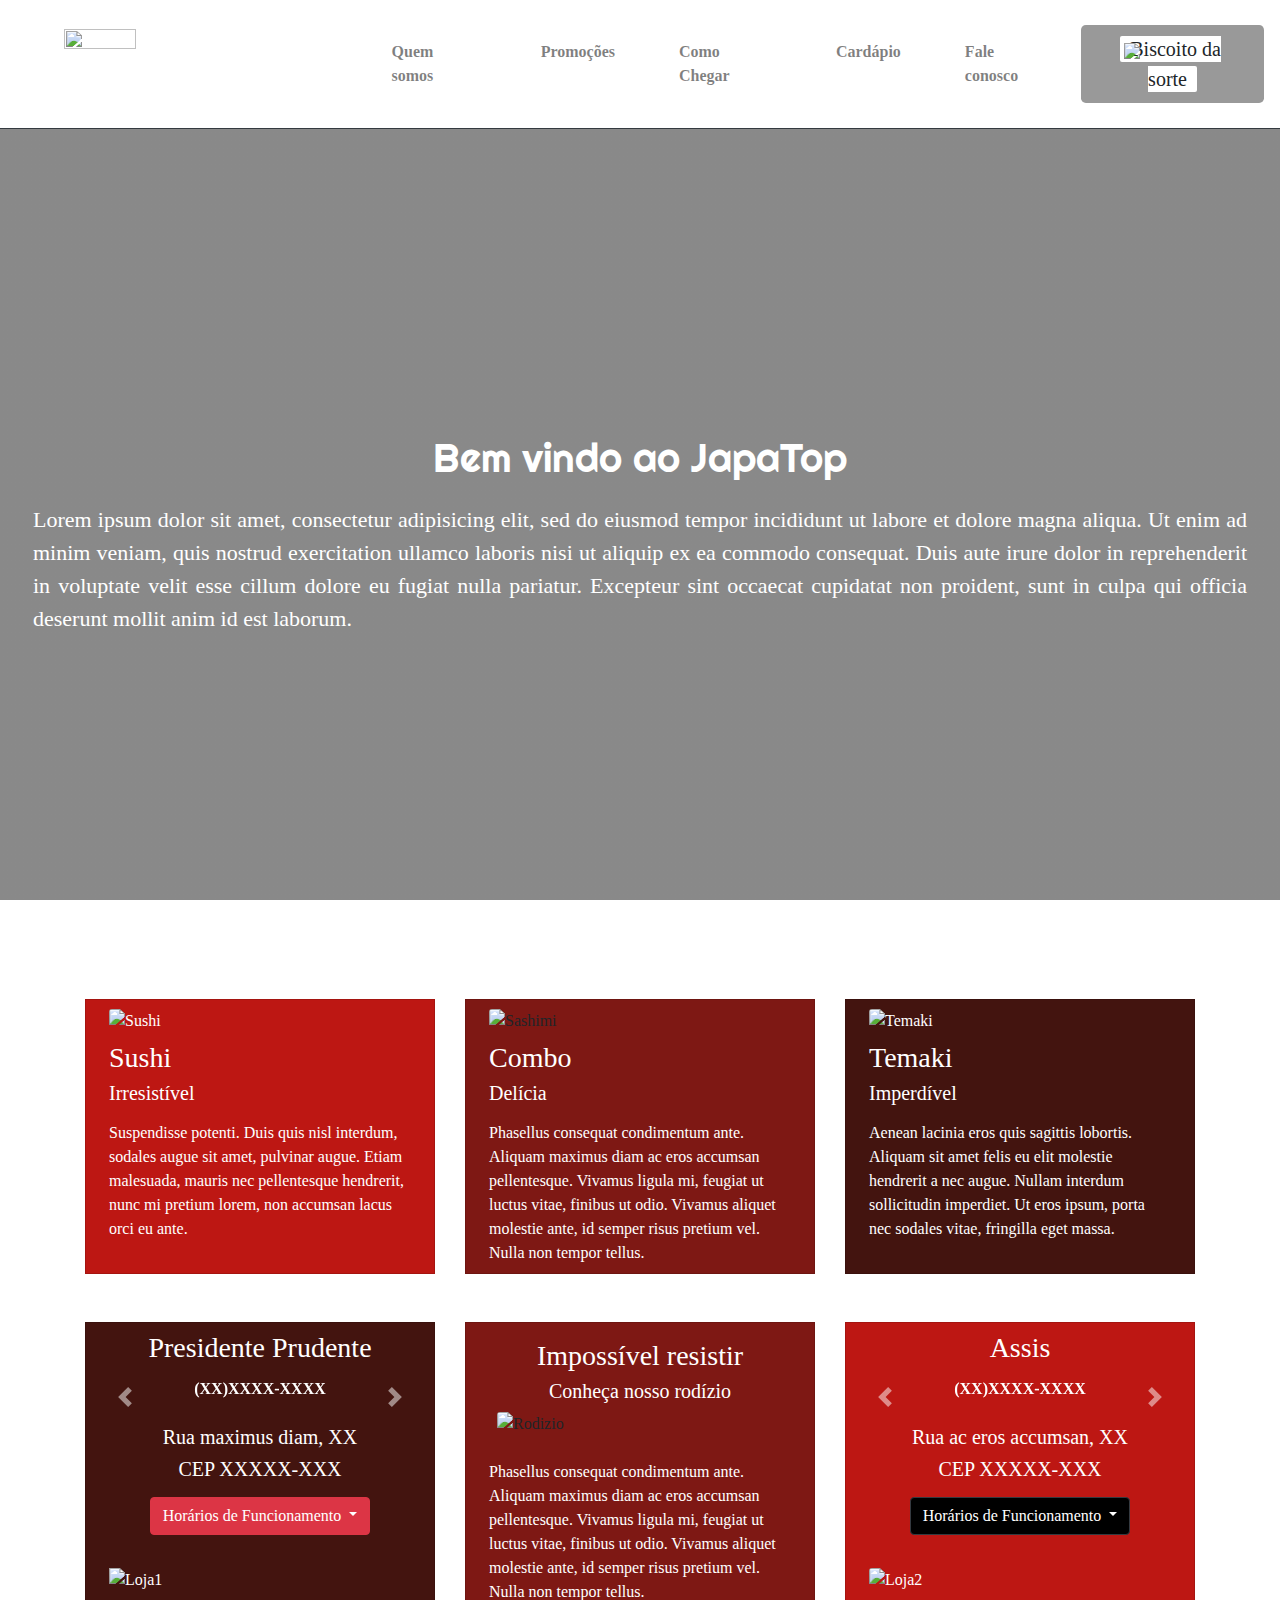
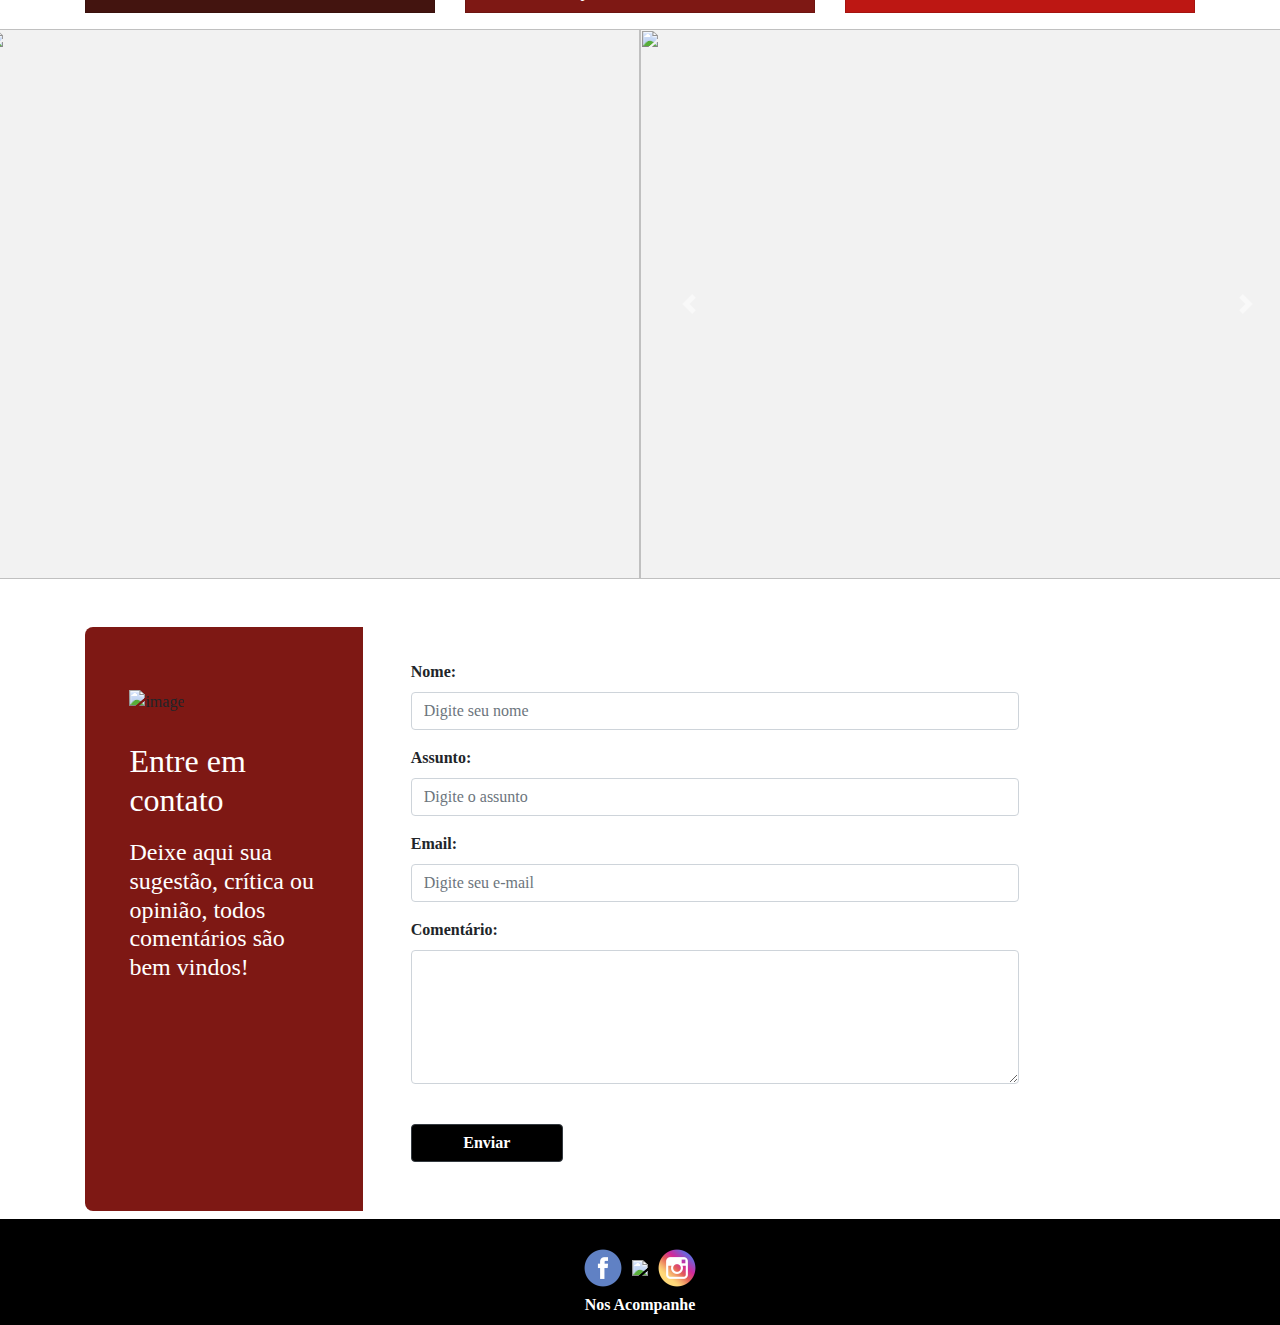
==== commit 63b7fb66: "adicionado animação de scroll" ====
--- a/index.html
+++ b/index.html
@@ -23,7 +23,7 @@
 
   <!-- Parte do Seq - Menu -->
 
-  <nav class="navbar container-fluid navbar-expand-lg navbar-light border-bottom border-dark">
+  <nav class="navbar container-fluid navbar-expand-lg navbar-light border-bottom border-dark menu">
     <a class="navbar-brand-fluid text-dark font-weight-bolder mx-5" style="width: 250px;" href="#"><img
         src="imgs/nar.png" width="72" height="70" class="d-inline-block align-top img-fluid" alt=""></a>
 
@@ -77,7 +77,7 @@
 
   <div class="container mt-5 mb-3" id="promocao">
     <div class="card-deck">
-      <div class="card text-white card-left" id="card1">
+      <div class="card text-white card-left col-sm-12 col-md-12" id="card1">
         <div class="card-body"> <img src="imgs/outrosushi.jpg" class="img-fluid card-img-top" alt="Sushi">
           <h3 class="card-title mt-2">Sushi</h3>
           <h5 class="card-subtitle">Irresistível</h5>
@@ -86,7 +86,7 @@
             ante.</p>
         </div>
       </div>
-      <div class="card card-top" id="card2">
+      <div class="card card-top col-sm-12 col-md-12" id="card2">
         <div class="card-body"> <img src="imgs/combo.jpg" class="img-fluid card-img-top" alt="Sashimi">
           <h3 class="card-title mt-2 text-white">Combo</h3>
           <h5 class="card-subtitle text-white">Delícia</h5>
@@ -95,7 +95,7 @@
             ante, id semper risus pretium vel. Nulla non tempor tellus.</p>
         </div>
       </div>
-      <div class="card text-white card-right" id="card3">
+      <div class="card text-white card-right col-sm-12 col-md-12" id="card3">
         <div class="card-body"> <img src="imgs/temaki.jpg" class="img-fluid card-img-top" alt="Temaki">
           <h3 class="card-title mt-2">Temaki</h3>
           <h5 class="card-subtitle">Imperdível</h5>
@@ -115,7 +115,7 @@
 
 
     <div class="card-deck">
-      <div class="card text-white card-left" id="card4">
+      <div class="card text-white card-left col-sm-12 col-md-12" id="card4">
 
 
         <h3 class="card-title text-center mt-2">Presidente Prudente</h3>
@@ -161,7 +161,7 @@
         <div class="card-body mt-4"> <img src="imgs/Loja1.png" class="img-fluid card-img-left" alt="Loja1">
         </div>
       </div>
-      <div class="card card-bottom" id="card5">
+      <div class="card card-bottom col-sm-12 col-md-12" id="card5">
         <div class="card-body">
           <h3 class="card-title text-white text-center mt-2">Impossível resistir</h3>
           <h5 class="card-subtitle text-white text-center">Conheça nosso rodízio</h5>
@@ -174,7 +174,7 @@
         </div>
       </div>
 
-      <div class="card text-white card-right" id="card6">
+      <div class="card text-white card-right col-sm-12 col-md-12" id="card6">
 
         <h3 class="card-title text-center mt-2">Assis</h3>
 
@@ -254,8 +254,8 @@
     </div>
 
     <!-- Parte do Luskas/ Entrar em contato -->
-    <div class="container contact mt-5 mb-2 showcase-left">
-      <div class="container contact mt-5 mb-2" id="faleconosco">
+    <div class="container contact mt-5 mb-2 showcase-left" id="faleconosco">
+      <div class="container contact mt-5 mb-2">
         <div class="row">
           <div class="col-md-3">
             <div class="contact-info">
@@ -267,7 +267,7 @@
           <div class="col-md-9">
             <div class="contact-form">
               <div class="form-group">
-                <form action="send_email.php" method="POST">
+                <form method="POST" action="https://formspree.io/restaurantejapatop@gmail.com">
                   <label class="control-label col-sm-2" for="fname">Nome:</label>
                   <div class="col-sm-10">
                     <input type="text" class="form-control" id="fname" placeholder="Digite seu nome" name="nome">
@@ -343,49 +343,50 @@
       <script src="lazyload.js"></script>
       <script src="https://unpkg.com/scrollreveal"></script>
       <script src="biscoitoDaSorte.js"></script>
+      <script src="scroll.js"></script>
       <script>
         window.sr = ScrollReveal();
         sr.reveal('.navbar', {
-          duration: 2000,
+          duration: 500,
           origin:'bottom'
         });
         sr.reveal('.showcase-left', {
-          duration: 2000,
+          duration: 1000,
           distance: '200px',
           origin:'left'
         });
         sr.reveal('.showcase-right', {
-          duration: 2000,
+          duration: 1000,
           distance: '200px',
           origin:'right'
         });
         sr.reveal('.showcase-bottom', {
-          duration: 2000,
+          duration: 1000,
           origin:'bottom'
         });
         sr.reveal('.showcase-bottom-delay', {
-          duration: 2000,
+          duration: 1000,
           delay: 1000,
           distance:'200px',
           origin:'bottom'
         });
         sr.reveal('.card-left', {
-          duration: 2000,
+          duration: 1000,
           distance:'200px',
           origin:'left'
         });
         sr.reveal('.card-right', {
-          duration: 2000,
+          duration: 1000,
           distance:'200px',
           origin:'right'
         });
         sr.reveal('.card-top', {
-          duration: 2000,
+          duration: 1000,
           distance:'100px',
           origin:'top'
         });
         sr.reveal('.card-bottom', {
-          duration: 2000,
+          duration: 1000,
           distance:'200px',
           origin:'bottom'
         });
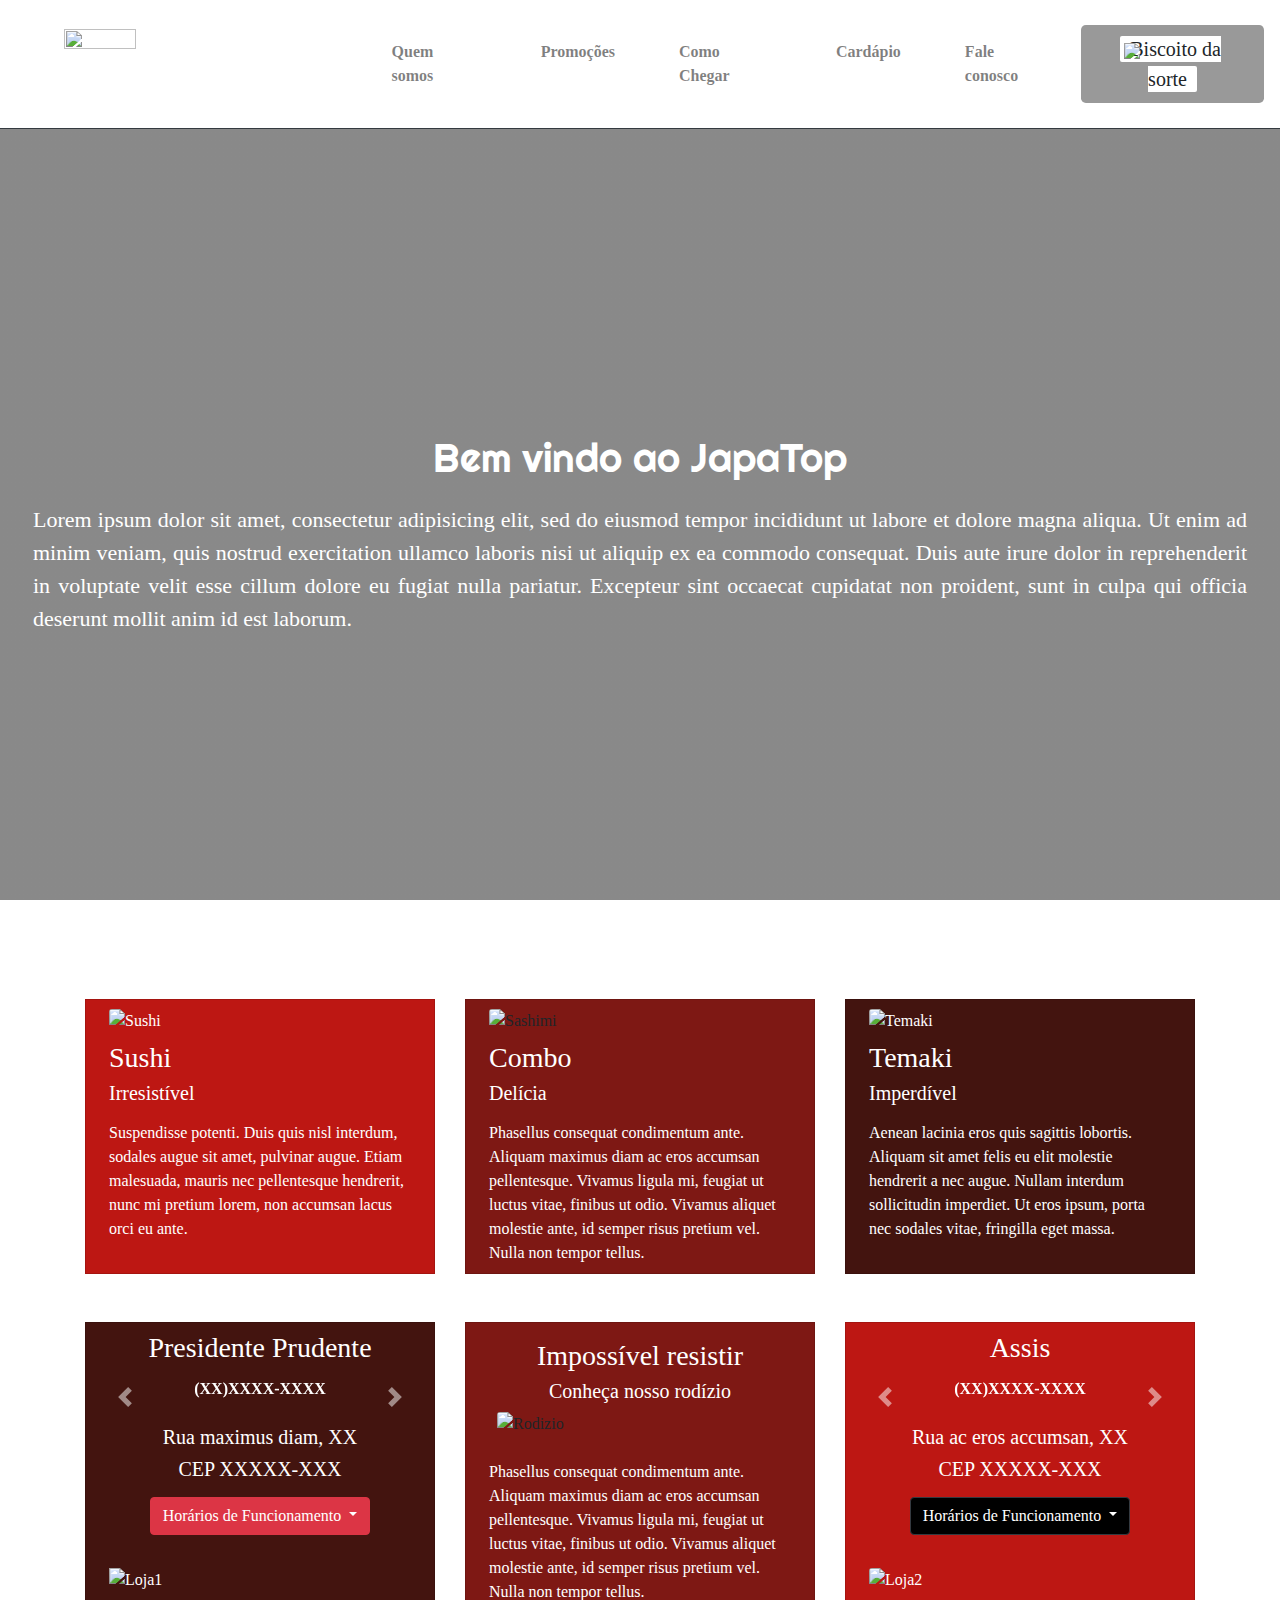
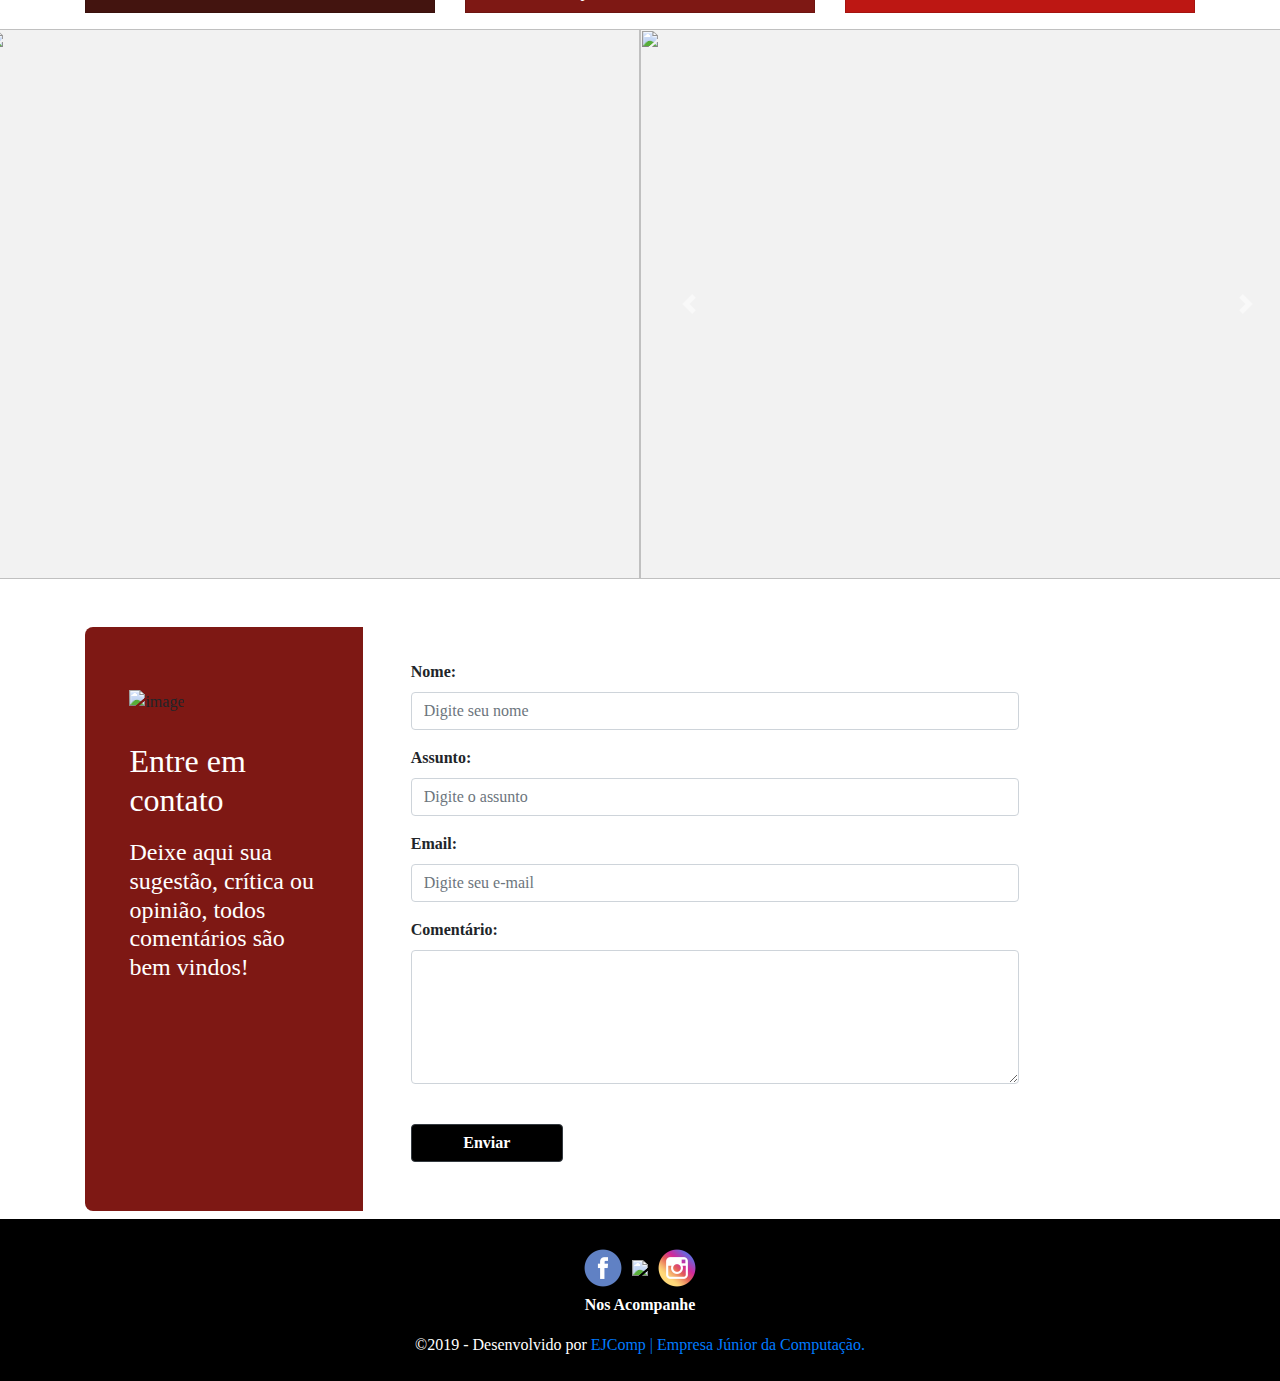
==== commit cc672edb: "Adicionado EJComp no footer" ====
--- a/index.html
+++ b/index.html
@@ -318,6 +318,8 @@
             id="social-em" class="fa fa-envelope-square fa-3x social"><img class="social" src="imgs/insta.png"
               width="50px"></i></a>
         <p class="text-center font-weight-bolder text-white " style="margin:0px; ">Nos Acompanhe</p>
+          <p class="text-center text-white mt-3">©2019 - Desenvolvido por <a href="https://ejcomp.com.br" target="_blank">EJComp | Empresa Júnior da
+            Computação.</a></p>
       </div>
     </div>
 
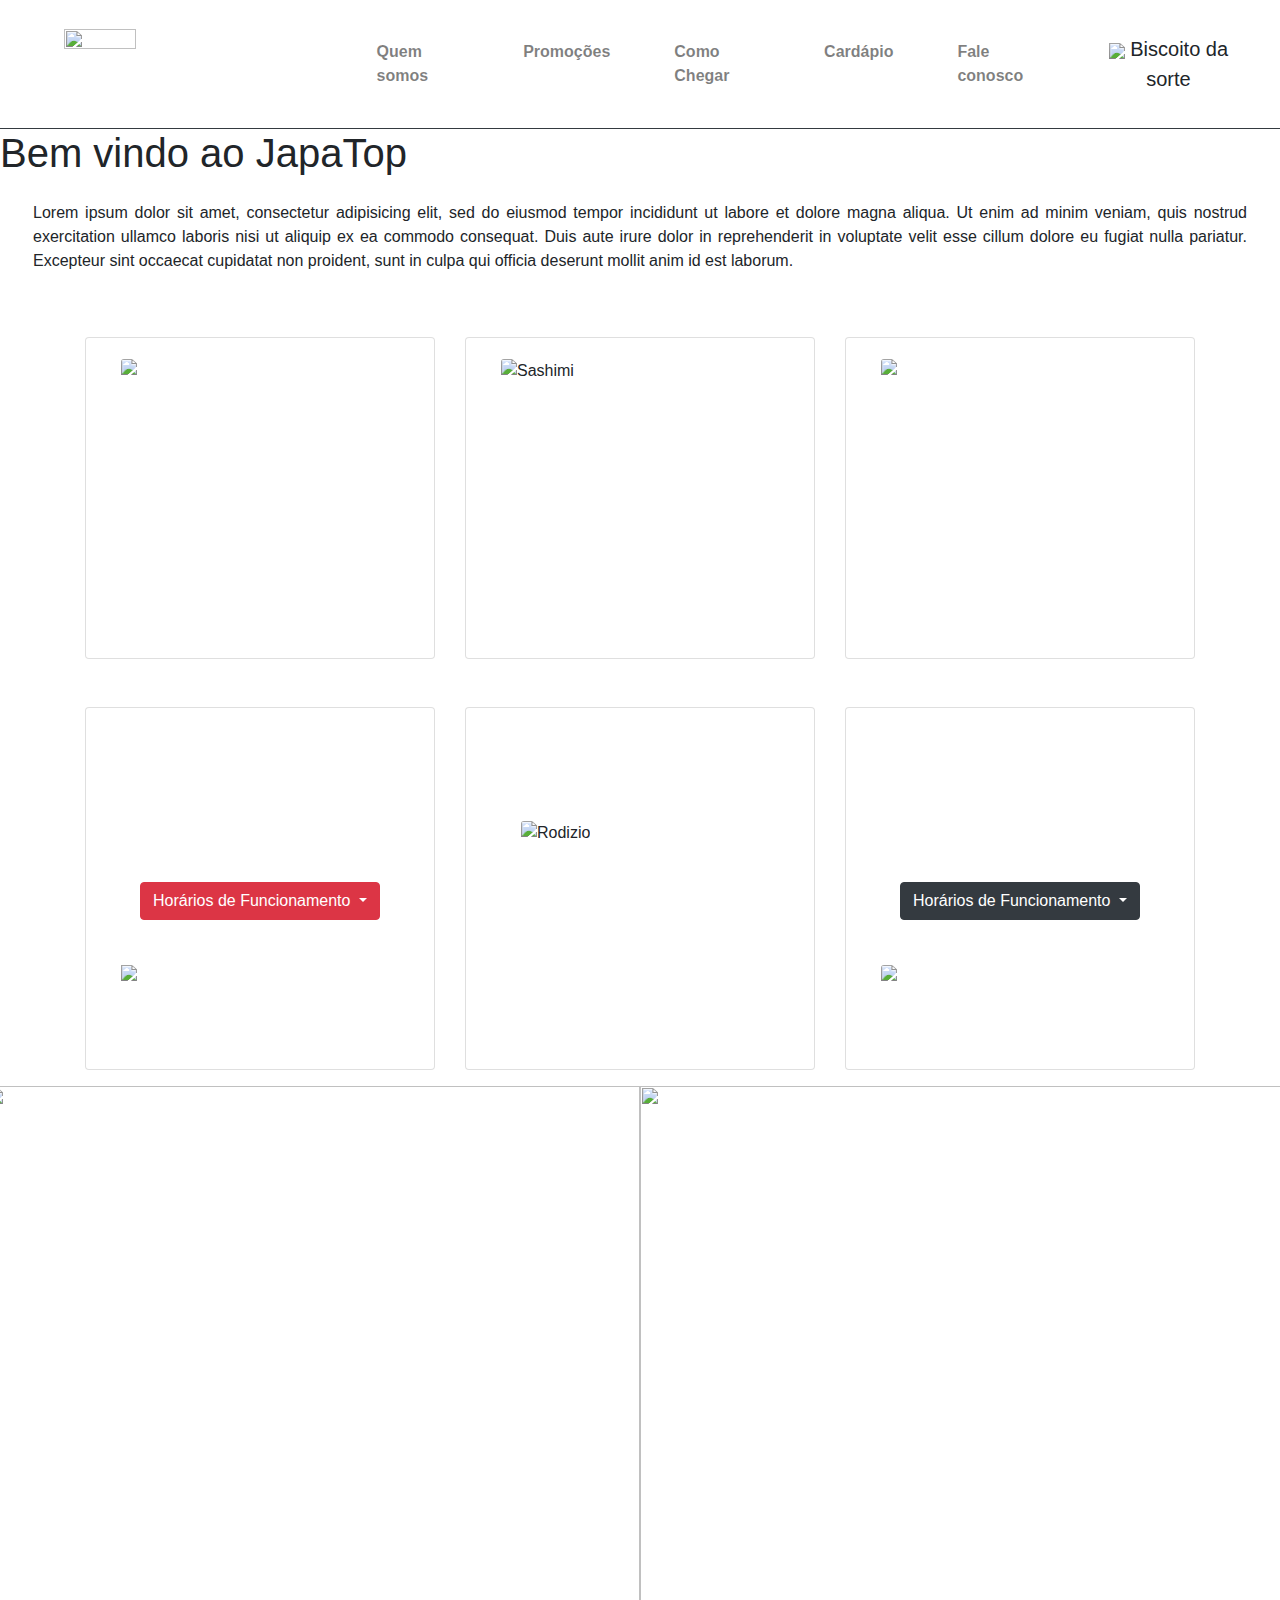
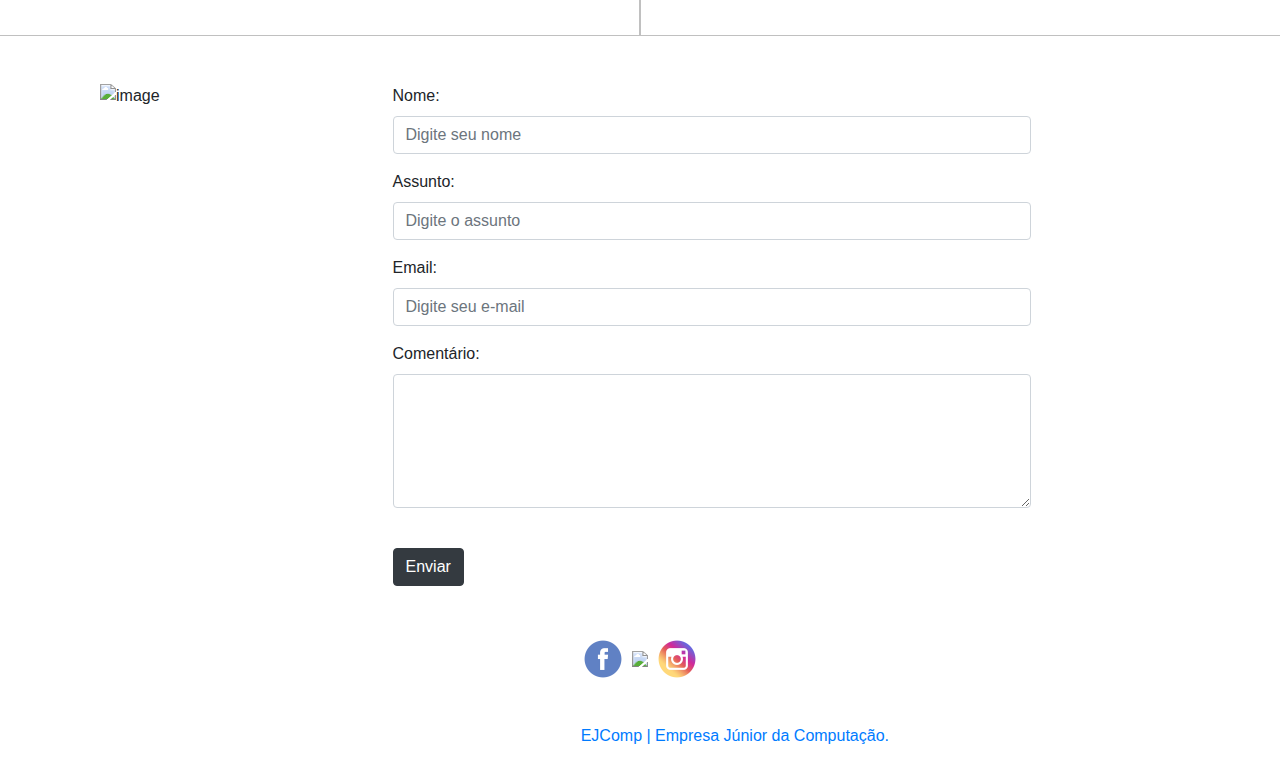
==== commit c9e2be46: "hotfix" ====
--- a/index.html
+++ b/index.html
@@ -10,7 +10,7 @@
   <link rel="stylesheet" href="https://stackpath.bootstrapcdn.com/bootstrap/4.3.1/css/bootstrap.min.css"
     integrity="sha384-ggOyR0iXCbMQv3Xipma34MD+dH/1fQ784/j6cY/iJTQUOhcWr7x9JvoRxT2MZw1T" crossorigin="anonymous">
 
-  <link rel="stylesheet" href="style.css">
+  <link rel="stylesheet" href="css/style.css">
 
   <link href="https://fonts.googleapis.com/css?family=Righteous" rel="stylesheet">
   <link href="https://fonts.googleapis.com/css?family=Poppins|Work+Sans" rel="stylesheet">
@@ -344,8 +344,8 @@
       crossorigin="anonymous"></script>
       <script src="lazyload.js"></script>
       <script src="https://unpkg.com/scrollreveal"></script>
-      <script src="biscoitoDaSorte.js"></script>
-      <script src="scroll.js"></script>
+      <script src="js/biscoitoDaSorte.js"></script>
+      <script src="js/scroll.js"></script>
       <script>
         window.sr = ScrollReveal();
         sr.reveal('.navbar', {
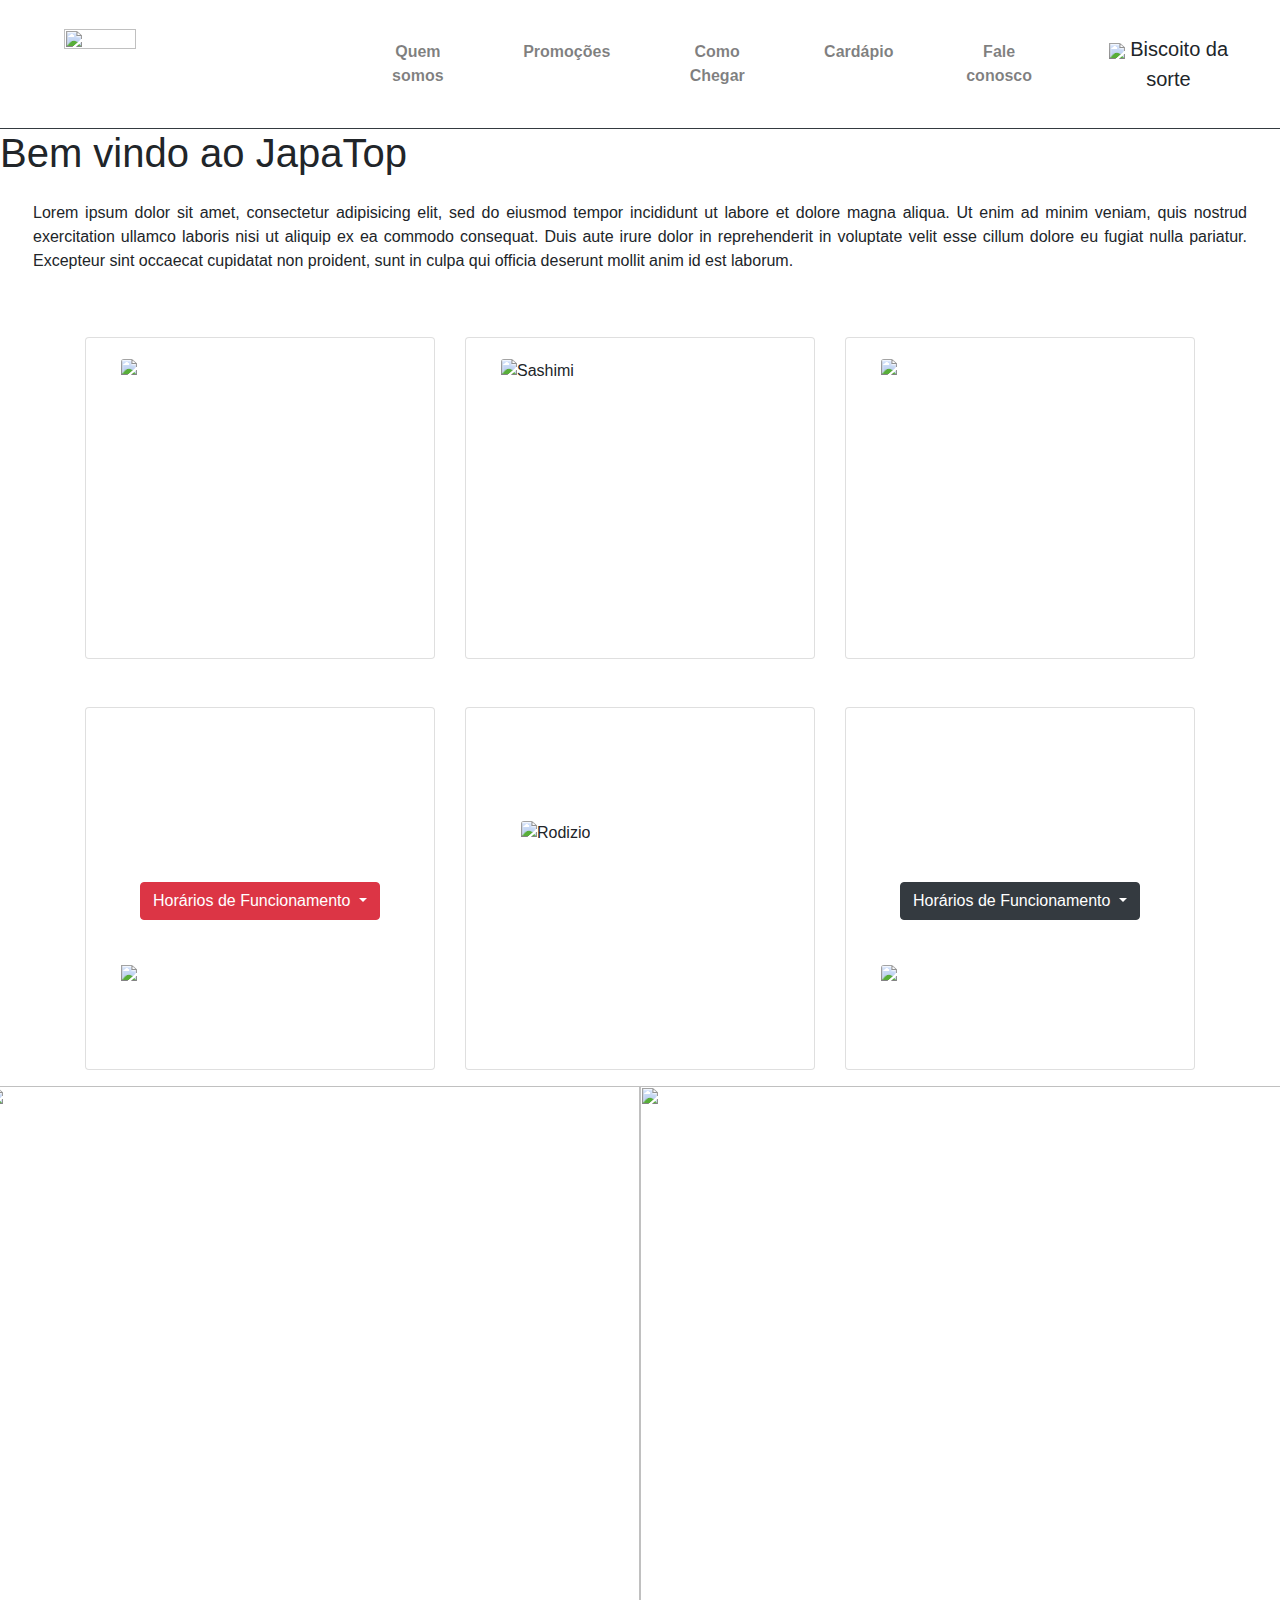
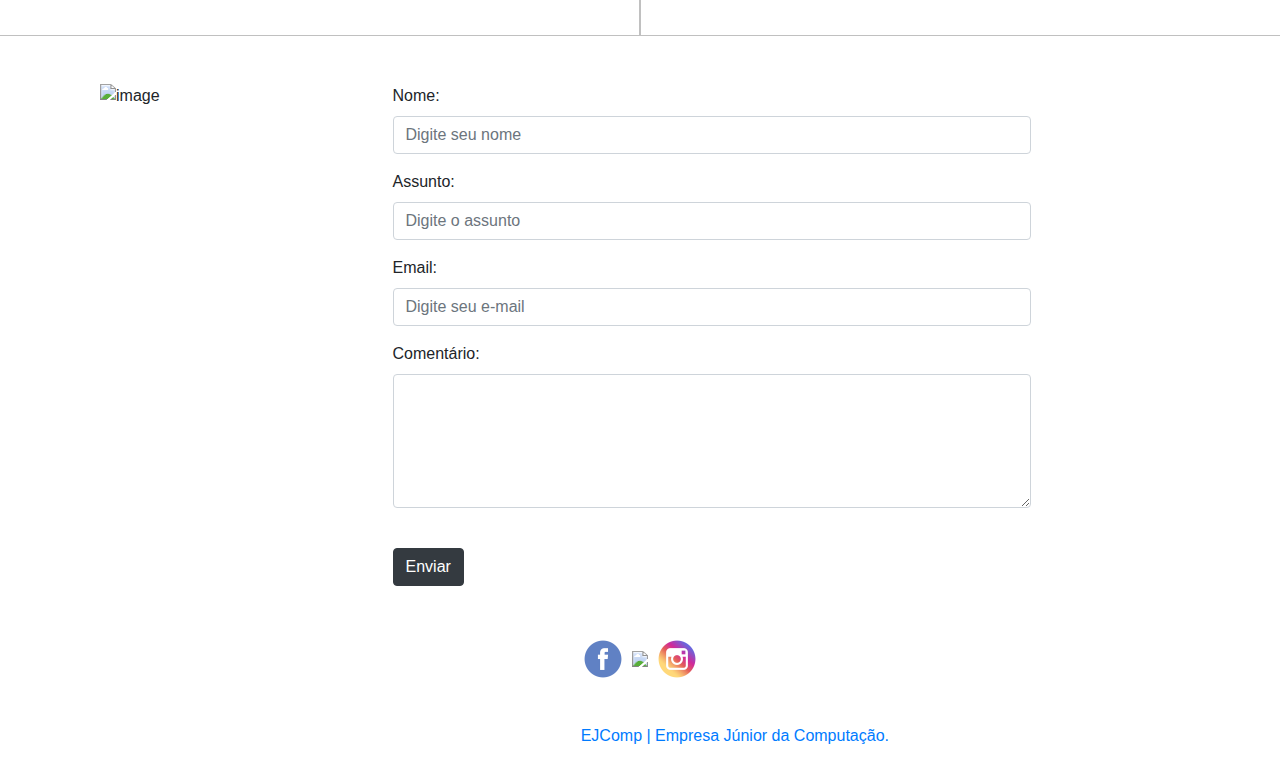
==== commit b99dad25: "text-center botoes" ====
--- a/index.html
+++ b/index.html
@@ -35,19 +35,19 @@
     <div class="collapse navbar-collapse" id="navbarSupportedContent">
       <ul class="navbar-nav mr-auto">
         <li class="nav-item">
-          <a class="nav-link seq font-weight-bolder mx-3 p-3 my-3" href="#quemsomos">Quem somos</a>
-        </li>
-        <li class="nav-item">
-          <a class="nav-link seq font-weight-bolder mx-3 p-3 my-3" href="#promocao">Promoções</a>
-        </li>
-        <li class="nav-item">
-          <a class="nav-link seq font-weight-bolder mx-3 p-3 my-3" href="#comochegar">Como Chegar</a>
-        </li>
-        <li class="nav-item">
-          <a class="nav-link seq font-weight-bolder mx-3 p-3 my-3" href="#cardapio">Cardápio</a>
-        </li>
-        <li class="nav-item">
-          <a class="nav-link seq font-weight-bolder mx-3 p-3 my-3" href="#faleconosco">Fale conosco</a>
+          <a class="nav-link seq font-weight-bolder mx-3 p-3 my-3 text-center" href="#quemsomos">Quem somos</a>
+        </li>
+        <li class="nav-item">
+          <a class="nav-link seq font-weight-bolder mx-3 p-3 my-3 text-center" href="#promocao">Promoções</a>
+        </li>
+        <li class="nav-item">
+          <a class="nav-link seq font-weight-bolder mx-3 p-3 my-3 text-center" href="#comochegar">Como Chegar</a>
+        </li>
+        <li class="nav-item">
+          <a class="nav-link seq font-weight-bolder mx-3 p-3 my-3 text-center" href="#cardapio">Cardápio</a>
+        </li>
+        <li class="nav-item">
+          <a class="nav-link seq font-weight-bolder mx-3 p-3 my-3 text-center" href="#faleconosco">Fale conosco</a>
         </li>
       </ul>
 
